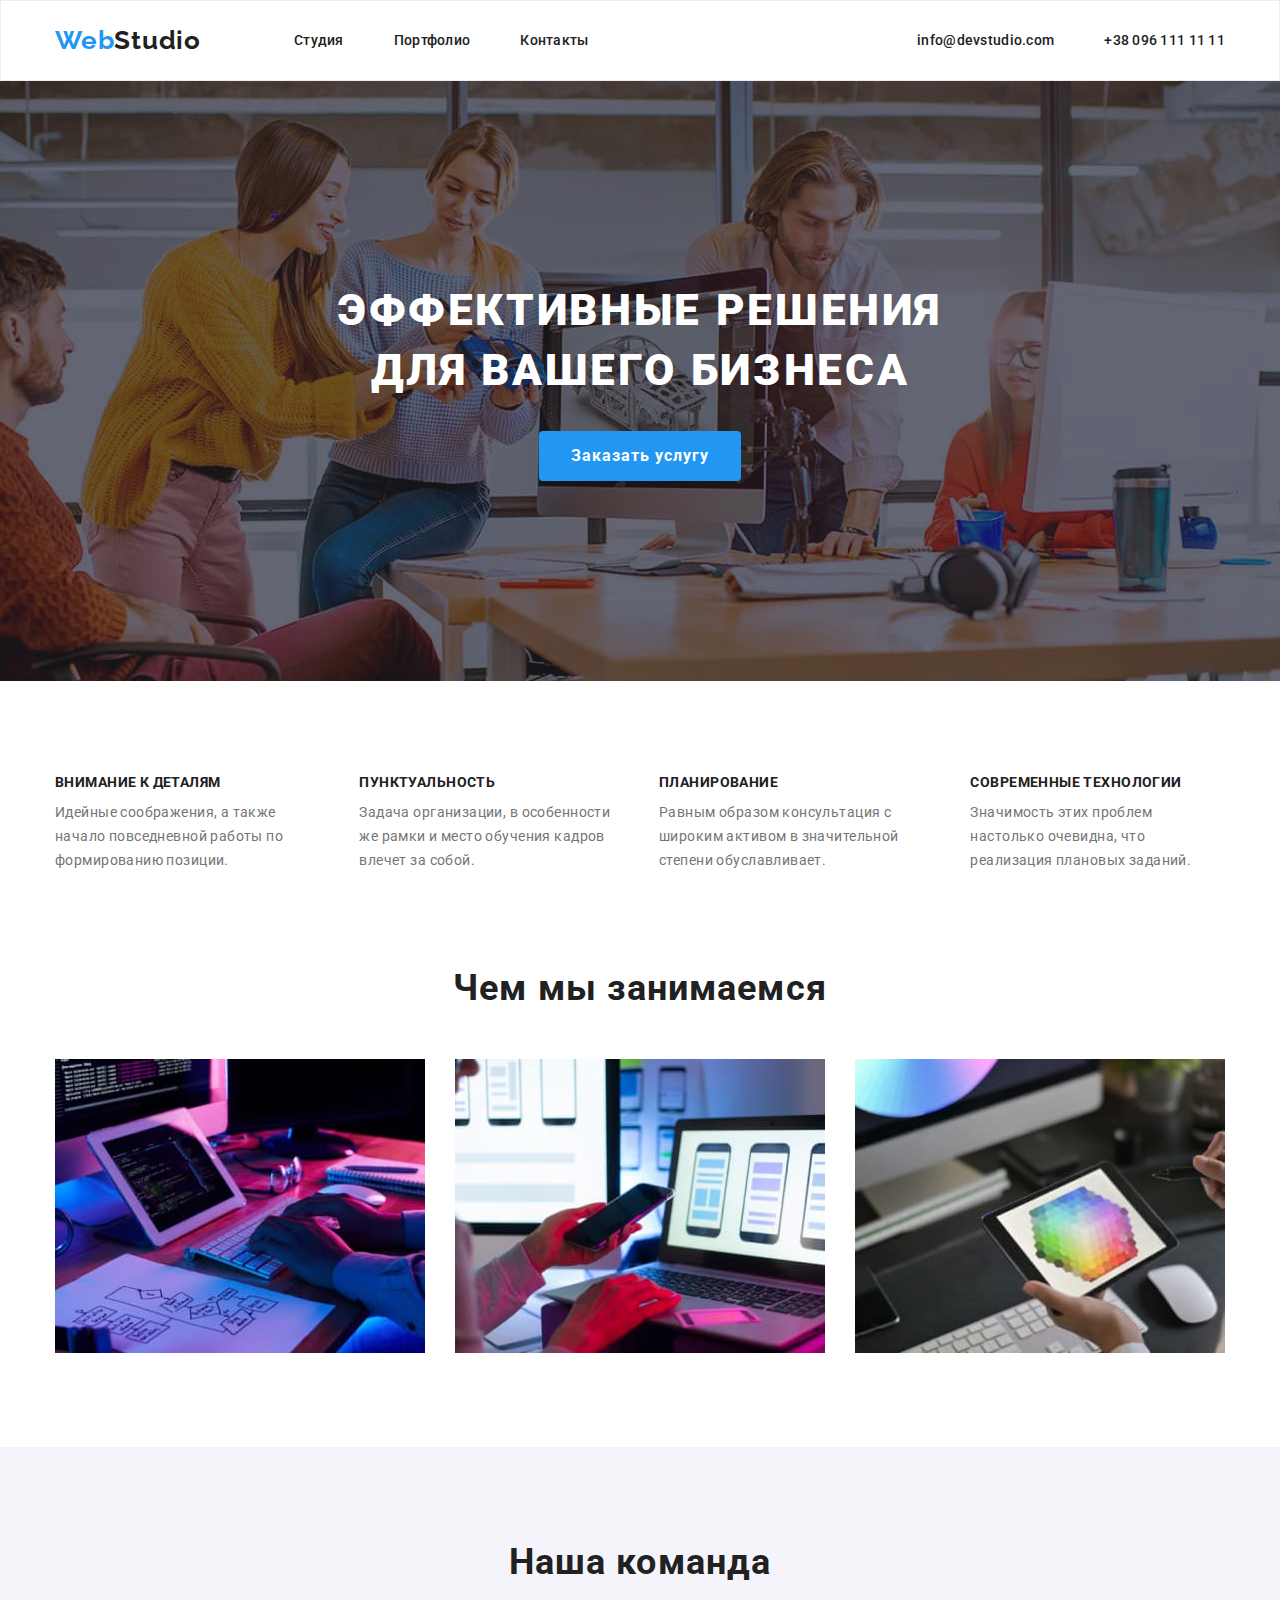
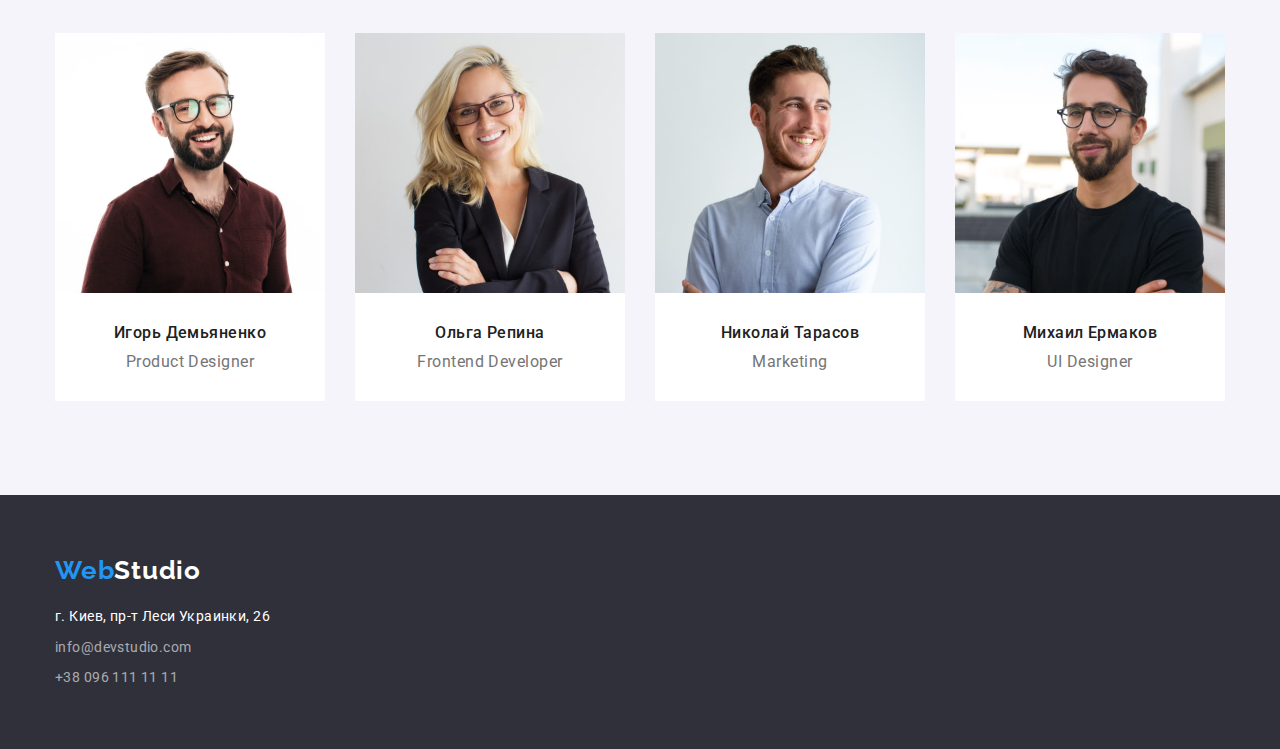
==== index.html @ 2d84a028 "Update hero-section. Add background" ====
<!DOCTYPE html>
<html lang="ru">
  <head>
    <meta charset="UTF-8" />
    <meta http-equiv="X-UA-Compatible" content="IE=edge" />
    <meta name="viewport" content="width=device-width, initial-scale=1.0" />
    <title>WebStudio</title>
    <link
      rel="stylesheet"
      href="https://cdnjs.cloudflare.com/ajax/libs/modern-normalize/1.0.0/modern-normalize.min.css"
    />
    <link rel="preconnect" href="https://fonts.gstatic.com" />
    <link
      href="https://fonts.googleapis.com/css2?family=Raleway:wght@700&family=Roboto:wght@400;500;700;900&display=swap"
      rel="stylesheet"
    />
    <link rel="stylesheet" href="./css/styles.css" />
  </head>
  <body>
    <header class="header">
      <div class="container">
        <div class="flex align-center justify-between">
          <nav class="flex align-center">
            <a class="header-logo" href="./index.html"
              ><span class="logo-first-part">Web</span>Studio</a
            >
            <ul class="flex">
              <li class="header-item">
                <a class="nav-link" href="./index.html">Студия</a>
              </li>
              <li class="header-item">
                <a class="nav-link" href="./portfolio.html">Портфолио</a>
              </li>
              <li class="header-item">
                <a class="nav-link" href="#">Контакты</a>
              </li>
            </ul>
          </nav>
          <ul class="flex">
            <li class="header-item">
              <a class="nav-link" href="mailto:info@devstudio.com"
                >info@devstudio.com</a
              >
            </li>
            <li class="header-item">
              <a class="nav-link" href="tel:+380961111111">+38 096 111 11 11</a>
            </li>
          </ul>
        </div>
      </div>
    </header>
    <main>
      <!-- Секция "Эффективные решения для вашего бизнеса" -->
      <section class="hero">
        <div class="container">
          <h1 class="main-title">
            Эффективные решения <br />
            для вашего бизнеса
          </h1>
          <button type="button" class="button-order">Заказать услугу</button>
        </div>
      </section>
      <!-- Секция "Особенности" -->
      <section class="section">
        <div class="container">
          <h2 class="section-title" hidden>Особенности</h2>
          <ul class="flex">
            <li class="features-item">
              <h3 class="features-subtitle">Внимание к деталям</h3>
              <p class="feature">
                Идейные соображения, а также начало повседневной работы по
                формированию позиции.
              </p>
            </li>
            <li class="features-item">
              <h3 class="features-subtitle">Пунктуальность</h3>
              <p class="feature">
                Задача организации, в особенности же рамки и место обучения
                кадров влечет за собой.
              </p>
            </li>
            <li class="features-item">
              <h3 class="features-subtitle">Планирование</h3>
              <p class="feature">
                Равным образом консультация с широким активом в значительной
                степени обуславливает.
              </p>
            </li>
            <li class="features-item">
              <h3 class="features-subtitle">Современные технологии</h3>
              <p class="feature">
                Значимость этих проблем настолько очевидна, что реализация
                плановых заданий.
              </p>
            </li>
          </ul>
        </div>
      </section>
      <!-- Секция "Чем мы занимаемся" -->
      <section class="actions">
        <div class="container">
          <h2 class="section-title">Чем мы занимаемся</h2>
          <ul class="flex justify-between">
            <li class="actions-item">
              <img
                class="img-responsive"
                src="./images/box-01.jpg"
                alt="Работа с схемой алгоритма за компьютером"
                width="370"
              />
            </li>
            <li class="actions-item">
              <img
                class="img-responsive"
                src="./images/box-02.jpg"
                alt="Работа с смартфоном и ноутбуком"
                width="370"
              />
            </li>
            <li class="actions-item">
              <img
                class="img-responsive"
                src="./images/box-03.jpg"
                alt="Работа с планшетом"
                width="370"
              />
            </li>
          </ul>
        </div>
      </section>
      <!-- Секция "Наша команда" -->
      <section class="section section-team">
        <div class="container">
          <h2 class="section-title">Наша команда</h2>
          <ul class="flex justify-between">
            <li class="team-item">
              <img
                class="img-responsive team-img"
                src="./images/team-01.jpg"
                alt="Сотрудник Игорь Демьяненко"
                width="270"
              />
              <h3 class="team-subtitle">Игорь Демьяненко</h3>
              <p lang="en" class="team-member">Product Designer</p>
            </li>
            <li class="team-item">
              <img
                class="img-responsive team-img"
                src="./images/team-02.jpg"
                alt="Сотрудник Ольга Репина"
                width="270"
              />
              <h3 class="team-subtitle">Ольга Репина</h3>
              <p lang="en" class="team-member">Frontend Developer</p>
            </li>
            <li class="team-item">
              <img
                class="img-responsive team-img"
                src="./images/team-03.jpg"
                alt="Сотрудник Николай Тарасов"
                width="270"
              />
              <h3 class="team-subtitle">Николай Тарасов</h3>
              <p lang="en" class="team-member">Marketing</p>
            </li>
            <li class="team-item">
              <img
                class="img-responsive team-img"
                src="./images/team-04.jpg"
                alt="Сотрудник Михаил Ермаков"
                width="270"
              />
              <h3 class="team-subtitle">Михаил Ермаков</h3>
              <p lang="en" class="team-member">UI Designer</p>
            </li>
          </ul>
        </div>
      </section>
    </main>
    <footer class="footer">
      <div class="container">
        <a class="footer-logo" href="./index.html"
          ><span class="logo-first-part">Web</span>Studio</a
        >
        <address>
          <p class="footer-contact footer-contact-address">
            г. Киев, пр-т Леси Украинки, 26
          </p>
          <ul>
            <li>
              <a class="footer-contact" href="mailto:info@devstudio.com"
                >info@devstudio.com</a
              >
            </li>
            <li>
              <a class="footer-contact-last" href="tel:+380961111111"
                >+38 096 111 11 11</a
              >
            </li>
          </ul>
        </address>
      </div>
    </footer>
  </body>
</html>
---- css/styles.css ----
:root {
  --text-font-size: 14px;
  --text-color: #757575;
  --title-color: #212121;
  --brand-color: #2196f3;
  --hover-color: #fff;
  --button-backround-color: #f5f4fa;
}

/* Временная разметка элементов */
/* header,
section,
footer,
nav,
ul,
li,
div,
h1,
h2,
h3,
p,
a {
  outline: 1px solid red;
} */

h1,
h2,
h3,
h4,
h5,
h6,
p {
  margin: 0;
}

ul {
  padding: 0;
  margin: 0;
  list-style: none;
}

body {
  font-family: Roboto, sans-serif;
  font-weight: normal;
  color: var(--text-color);
  font-size: var(--text-font-size);
}

.flex {
  display: flex;
}

.align-center {
  align-items: center;
}

.justify-between {
  justify-content: space-between;
}

.justify-center {
  justify-content: center;
}

.img-responsive {
  max-width: 100%;
  height: auto;
  display: block;
}

.container {
  max-width: 1200px;
  padding: 0 15px;
  margin: 0 auto;
}

.header {
  padding: 24px 0;
  border: 1px solid #ececec;
}

.header-logo,
.footer-logo {
  font-family: Raleway, sans-serif;
  font-weight: bold;
  text-decoration: none;
  font-size: 26px;
  line-height: 1.19;
  letter-spacing: 0.03em;
  color: var(--title-color);
}

.header-logo {
  margin-right: 93px;
}

.logo-first-part {
  color: var(--brand-color);
}

.header-item:not(:last-child) {
  margin-right: 50px;
}

.nav-link {
  text-decoration: none;
  font-weight: 500;
  line-height: 1.14;
  letter-spacing: 0.02em;
  color: var(--title-color);
}

.nav-link:hover,
.nav-link:focus {
  color: var(--brand-color);
}

.section {
  padding: 94px 0;
}

/* У секции "Чем мы занимаемся" на макете padding-top=0, что противоречит заданию "B15". Сделал согласно макета */
.actions {
  padding-bottom: 94px;
}

.hero {
  max-width: 1600px;
  min-height: 600px;
  padding: 200px 0;
  margin: 0 auto;
  text-align: center;
  background-image: linear-gradient(
      to right,
      rgba(47, 48, 58, 0.4),
      rgba(47, 48, 58, 0.4)
    ),
    url('../images/hero.jpg');
  background-size: cover;
  background-position: center;
}

.main-title {
  margin-bottom: 30px;
  font-weight: 900;
  font-size: 44px;
  line-height: 1.36;
  letter-spacing: 0.06em;
  text-transform: uppercase;
  color: #fff;
}

.button-order {
  min-width: 200px;
  padding: 10px 32px;

  font-weight: bold;
  font-size: 16px;
  line-height: 1.88;
  text-align: center;
  letter-spacing: 0.06em;
  background-color: var(--brand-color);
  color: var(--hover-color);
  cursor: pointer;
  border: transparent;
  border-radius: 4px;
}

.section-title {
  margin-bottom: 50px;
  font-weight: bold;
  font-size: 36px;
  line-height: 1.17;
  text-align: center;
  letter-spacing: 0.03em;
  color: var(--title-color);
}

.features-item:not(:last-child) {
  margin-right: 30px;
}

.features-subtitle {
  margin-bottom: 10px;
  font-weight: bold;
  font-size: var(--text-font-size);
  line-height: 1.14;
  letter-spacing: 0.03em;
  text-transform: uppercase;
  color: var(--title-color);
}

.feature {
  padding-right: 5px;
  font-size: var(--text-font-size);
  line-height: 1.71;
  letter-spacing: 0.03em;
  color: var(--text-color);
}

.section-team {
  background-color: #f5f4fa;
}

.team-item {
  padding-bottom: 30px;
  background-color: #fff;
}

.team-img {
  margin-bottom: 30px;
}

.team-subtitle {
  margin-bottom: 10px;
  font-weight: 500;
  font-size: 16px;
  line-height: 1.19;
  text-align: center;
  letter-spacing: 0.03em;
  color: var(--title-color);
}

.team-member {
  font-size: 16px;
  line-height: 1.19;
  text-align: center;
  letter-spacing: 0.03em;
  color: var(--text-color);
}

.footer {
  margin: 0 auto;
  padding: 60px 0;
  background-color: #2f303a;
}

.footer-logo {
  display: block;
  margin-bottom: 20px;
  color: #fff;
}

.footer-contact,
.footer-contact-last {
  display: block;
  margin-bottom: 9px;
  font-style: normal;
  font-size: var(--text-font-size);
  line-height: 1.55;
  letter-spacing: 0.03em;
  text-decoration: none;
  color: rgba(255, 255, 255, 0.6);
}

.footer-contact-last {
  margin-bottom: 0px;
}

.footer-contact-address {
  color: #fff;
}

.filter {
  margin-bottom: 50px;
}

.filter-item:not(:last-child) {
  margin-right: 8px;
}

.filter-btn {
  padding: 6px 22px;
  border: transparent;
  border-radius: 4px;
  font-weight: 500;
  font-size: 16px;
  line-height: 1.62;
  text-align: center;
  letter-spacing: 0.03em;
  background: var(--button-backround-color);
  color: var(--title-color);
  cursor: pointer;
}

.filter-btn:hover,
.filter-btn:focus {
  background-color: var(--brand-color);
  color: var(--hover-color);
}

/* .portfolio-set {
  margin-right: -30px;
  margin-bottom: -30px;
}

.portfolio-item {
  flex-basis: calc(100% / 3 - 30px);
  margin-right: 30px;
  margin-bottom: 30px;
} */

.portfolio-set {
  flex-wrap: wrap;
}

.portfolio-item {
  width: 370px;
  margin-right: 30px;
  margin-bottom: 30px;
}

.portfolio-item:nth-child(3n) {
  margin-right: 0px;
}

.portfolio-item:nth-child(n + 7) {
  margin-bottom: 0px;
}

.portfolio-item-content {
  padding: 20px 24px;
  border: 1px solid #eeeeee;
}

.portfolio-subtitle {
  margin-bottom: 4px;
  font-weight: bold;
  font-size: 18px;
  line-height: 2;
  letter-spacing: 0.06em;
  color: var(--title-color);
}

.portfolio-content {
  font-size: 16px;
  line-height: 1.87;
}
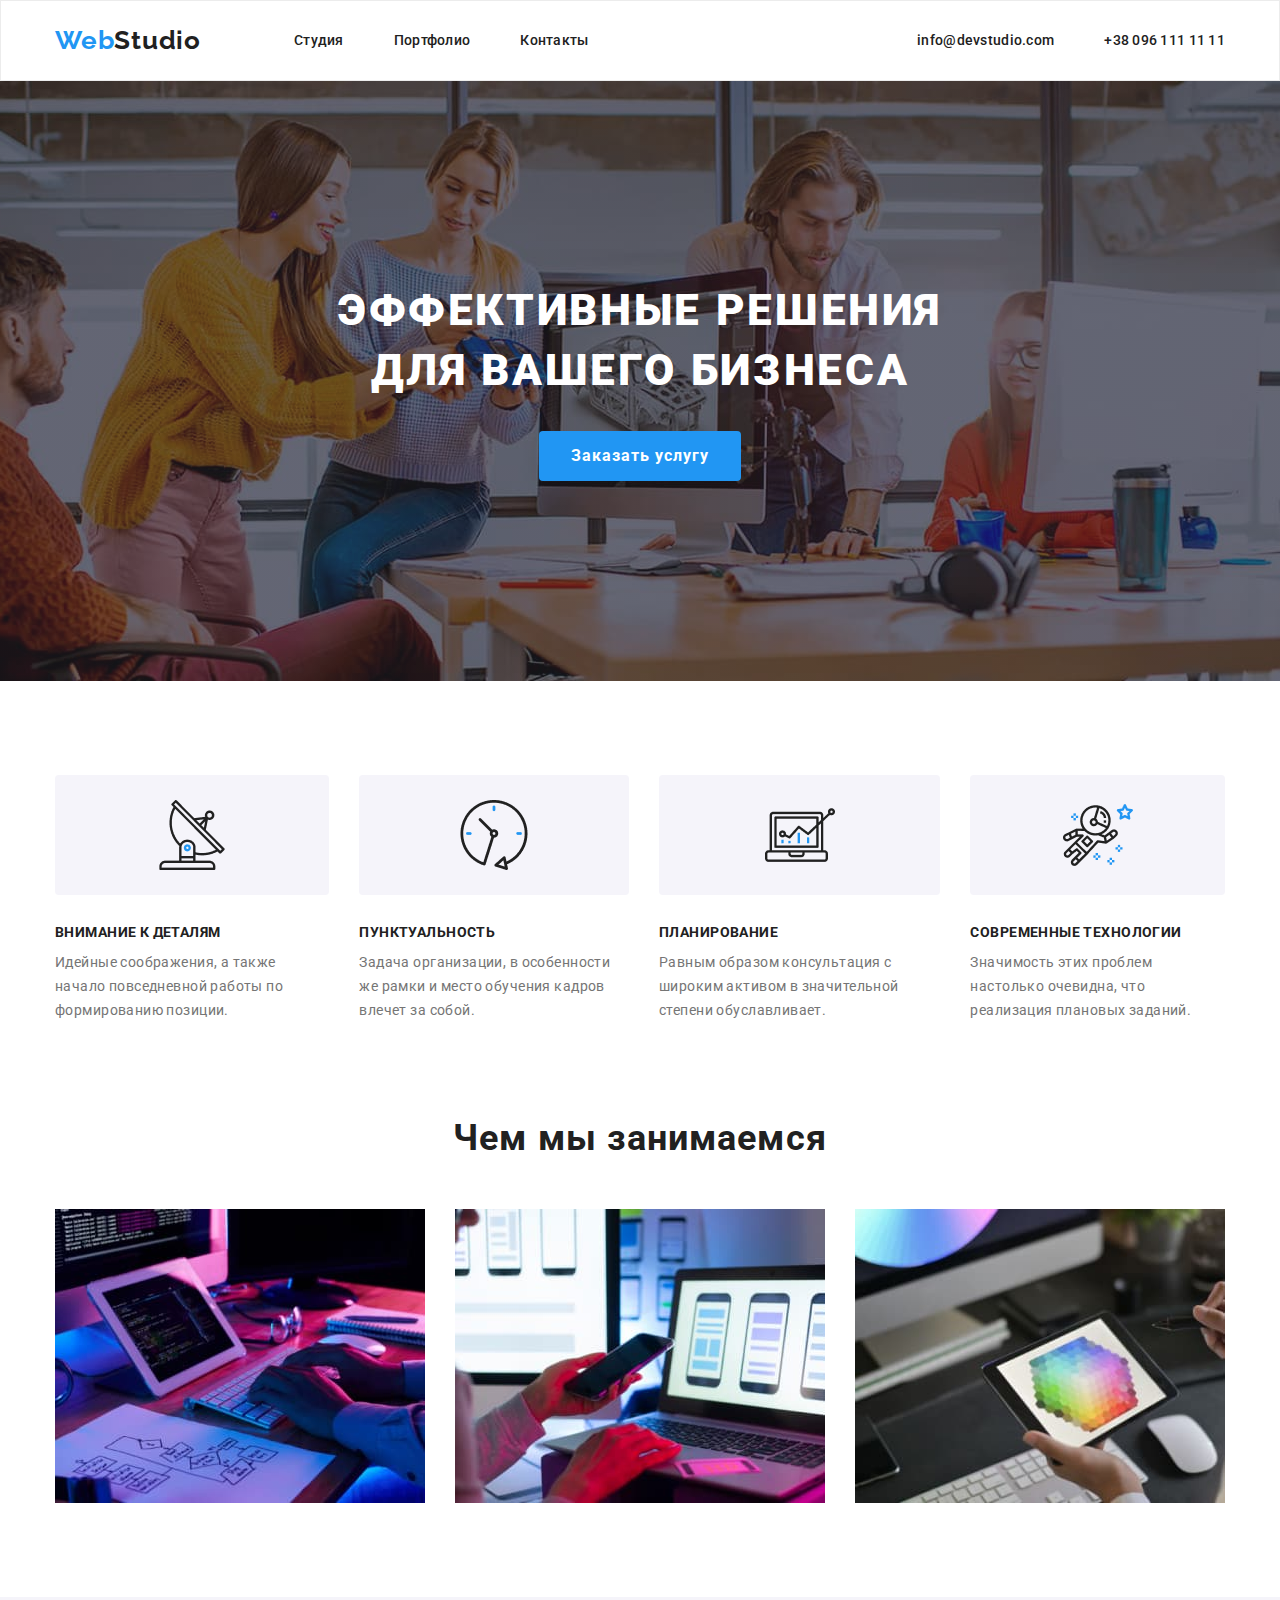
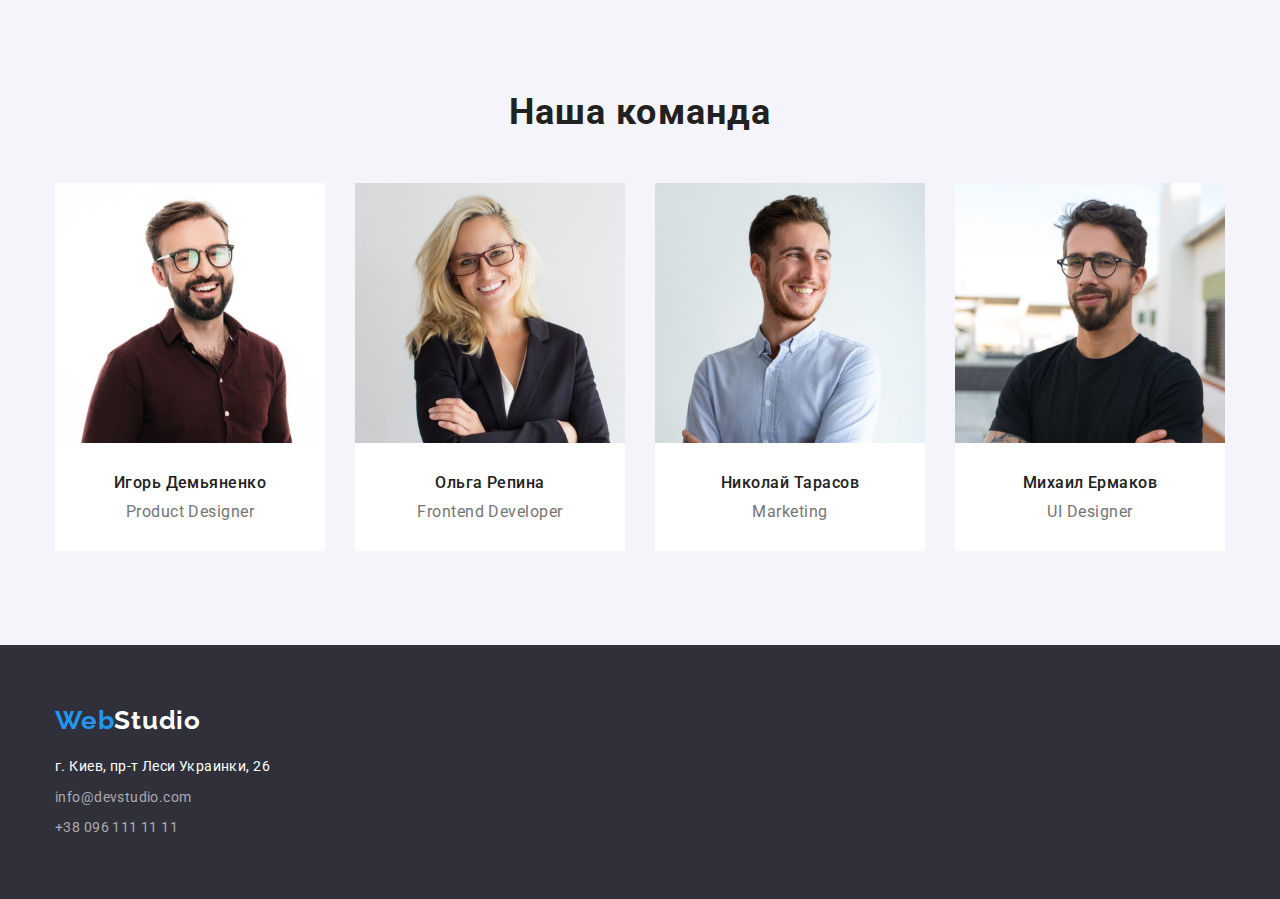
==== commit e6f9cce7: "Update features-section. Add images" ====
--- a/index.html
+++ b/index.html
@@ -38,12 +38,14 @@
           </nav>
           <ul class="flex">
             <li class="header-item">
-              <a class="nav-link" href="mailto:info@devstudio.com"
+              <a class="nav-link nav-contact" href="mailto:info@devstudio.com"
                 >info@devstudio.com</a
               >
             </li>
             <li class="header-item">
-              <a class="nav-link" href="tel:+380961111111">+38 096 111 11 11</a>
+              <a class="nav-link nav-contact" href="tel:+380961111111"
+                >+38 096 111 11 11</a
+              >
             </li>
           </ul>
         </div>
@@ -57,7 +59,7 @@
             Эффективные решения <br />
             для вашего бизнеса
           </h1>
-          <button type="button" class="button-order">Заказать услугу</button>
+          <button type="button" class="btn-order">Заказать услугу</button>
         </div>
       </section>
       <!-- Секция "Особенности" -->
--- a/css/styles.css
+++ b/css/styles.css
@@ -4,7 +4,7 @@
   --title-color: #212121;
   --brand-color: #2196f3;
   --hover-color: #fff;
-  --button-backround-color: #f5f4fa;
+  --backround-color: #f5f4fa;
 }
 
 /* Временная разметка элементов */
@@ -36,6 +36,7 @@
 ul {
   padding: 0;
   margin: 0;
+
   list-style: none;
 }
 
@@ -76,6 +77,7 @@
 
 .header {
   padding: 24px 0;
+
   border: 1px solid #ececec;
 }
 
@@ -115,6 +117,10 @@
   color: var(--brand-color);
 }
 
+/* todo  */
+.nav-contact::before {
+}
+
 .section {
   padding: 94px 0;
 }
@@ -130,18 +136,21 @@
   padding: 200px 0;
   margin: 0 auto;
   text-align: center;
+
   background-image: linear-gradient(
       to right,
       rgba(47, 48, 58, 0.4),
       rgba(47, 48, 58, 0.4)
     ),
     url('../images/hero.jpg');
+  background-color: #c4c4c4;
   background-size: cover;
   background-position: center;
 }
 
 .main-title {
   margin-bottom: 30px;
+
   font-weight: 900;
   font-size: 44px;
   line-height: 1.36;
@@ -150,7 +159,7 @@
   color: #fff;
 }
 
-.button-order {
+.btn-order {
   min-width: 200px;
   padding: 10px 32px;
 
@@ -166,6 +175,10 @@
   border-radius: 4px;
 }
 
+.btn-order:hover {
+  background-color: #188ce8;
+}
+
 .section-title {
   margin-bottom: 50px;
   font-weight: bold;
@@ -176,12 +189,42 @@
   color: var(--title-color);
 }
 
+/* todo */
+.features-item::before {
+  content: '';
+  display: block;
+  height: 120px;
+  margin-bottom: 30px;
+
+  background-color: var(--backround-color);
+  border-radius: 4px;
+  background-repeat: no-repeat;
+  background-position: center;
+}
+
+.features-item:nth-child(1)::before {
+  background-image: url(../images/features-01.png);
+}
+
+.features-item:nth-child(2)::before {
+  background-image: url(../images/features-02.png);
+}
+
+.features-item:nth-child(3)::before {
+  background-image: url(../images/features-03.png);
+}
+
+.features-item:nth-child(4)::before {
+  background-image: url(../images/features-04.png);
+}
+
 .features-item:not(:last-child) {
   margin-right: 30px;
 }
 
 .features-subtitle {
   margin-bottom: 10px;
+
   font-weight: bold;
   font-size: var(--text-font-size);
   line-height: 1.14;
@@ -192,6 +235,7 @@
 
 .feature {
   padding-right: 5px;
+
   font-size: var(--text-font-size);
   line-height: 1.71;
   letter-spacing: 0.03em;
@@ -204,6 +248,7 @@
 
 .team-item {
   padding-bottom: 30px;
+
   background-color: #fff;
 }
 
@@ -213,6 +258,7 @@
 
 .team-subtitle {
   margin-bottom: 10px;
+
   font-weight: 500;
   font-size: 16px;
   line-height: 1.19;
@@ -232,12 +278,14 @@
 .footer {
   margin: 0 auto;
   padding: 60px 0;
+
   background-color: #2f303a;
 }
 
 .footer-logo {
   display: block;
   margin-bottom: 20px;
+
   color: #fff;
 }
 
@@ -245,6 +293,7 @@
 .footer-contact-last {
   display: block;
   margin-bottom: 9px;
+
   font-style: normal;
   font-size: var(--text-font-size);
   line-height: 1.55;
@@ -271,6 +320,7 @@
 
 .filter-btn {
   padding: 6px 22px;
+
   border: transparent;
   border-radius: 4px;
   font-weight: 500;
@@ -278,7 +328,7 @@
   line-height: 1.62;
   text-align: center;
   letter-spacing: 0.03em;
-  background: var(--button-backround-color);
+  background: var(--backround-color);
   color: var(--title-color);
   cursor: pointer;
 }
@@ -320,11 +370,13 @@
 
 .portfolio-item-content {
   padding: 20px 24px;
+
   border: 1px solid #eeeeee;
 }
 
 .portfolio-subtitle {
   margin-bottom: 4px;
+
   font-weight: bold;
   font-size: 18px;
   line-height: 2;
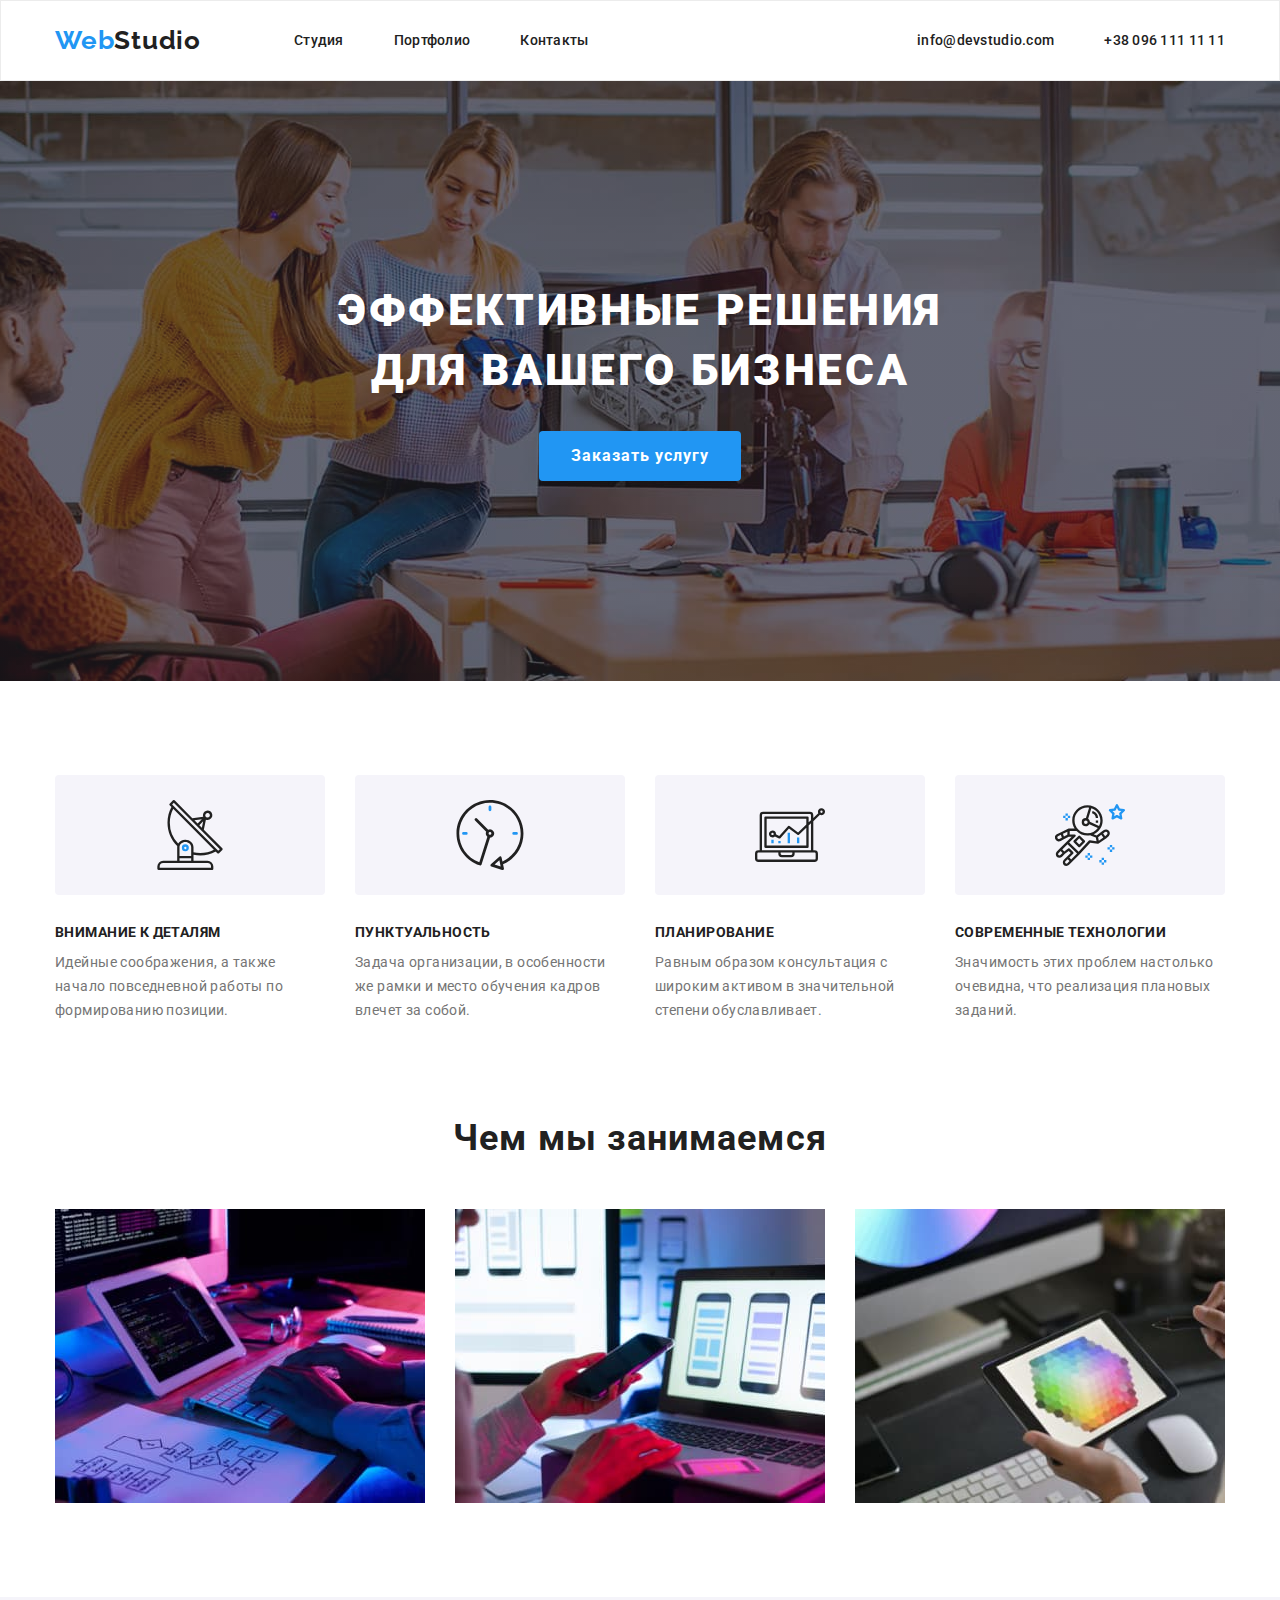
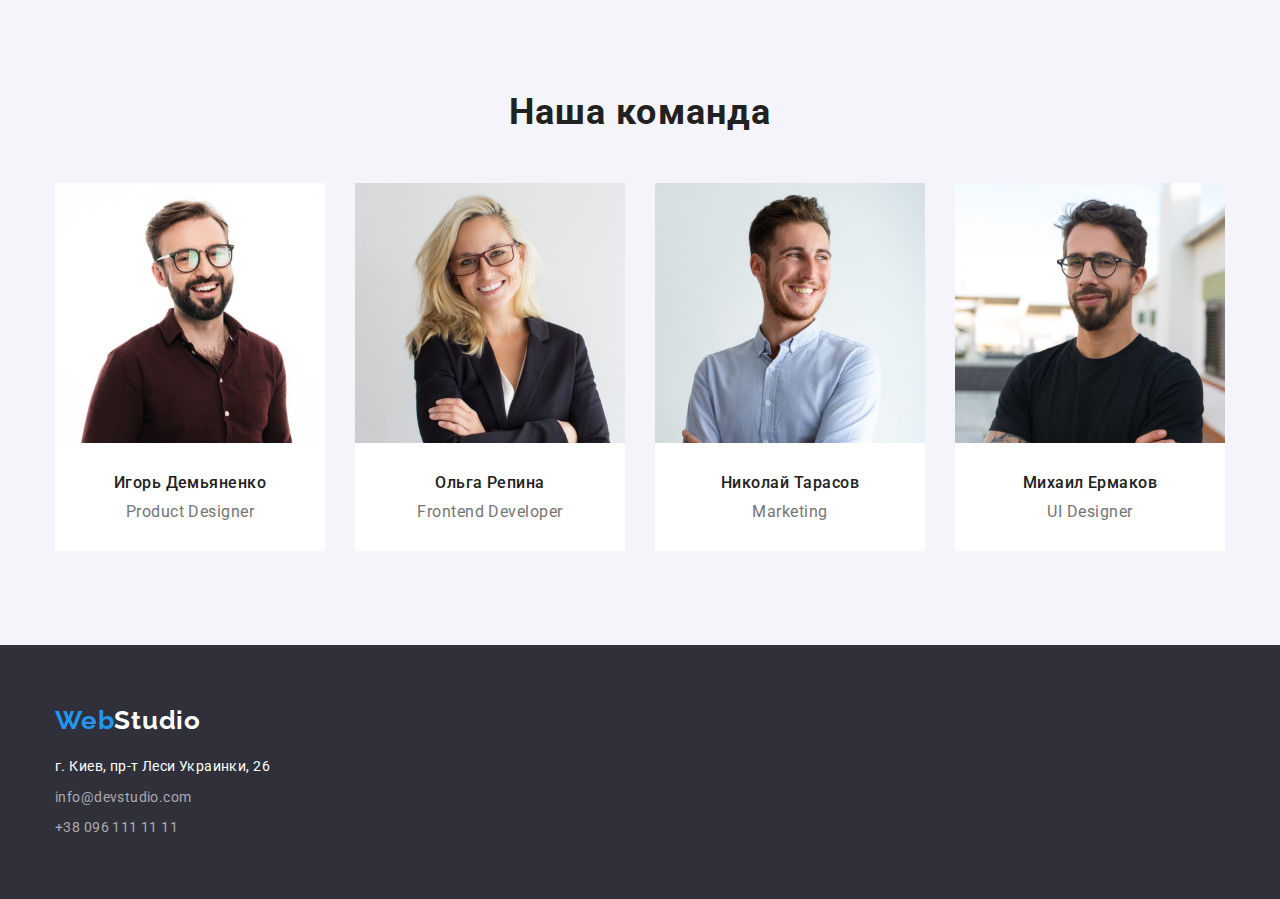
==== commit 63adc3bc: "Add svg-sprite. Update features-section. Add images.svg" ====
--- a/index.html
+++ b/index.html
@@ -68,6 +68,11 @@
           <h2 class="section-title" hidden>Особенности</h2>
           <ul class="flex">
             <li class="features-item">
+              <div class="features-img">
+                <svg class="features-icon">
+                  <use href="./images/icons.svg#icon-features-01"></use>
+                </svg>
+              </div>
               <h3 class="features-subtitle">Внимание к деталям</h3>
               <p class="feature">
                 Идейные соображения, а также начало повседневной работы по
@@ -75,6 +80,11 @@
               </p>
             </li>
             <li class="features-item">
+              <div class="features-img">
+                <svg class="features-icon">
+                  <use href="./images/icons.svg#icon-features-02"></use>
+                </svg>
+              </div>
               <h3 class="features-subtitle">Пунктуальность</h3>
               <p class="feature">
                 Задача организации, в особенности же рамки и место обучения
@@ -82,6 +92,11 @@
               </p>
             </li>
             <li class="features-item">
+              <div class="features-img">
+                <svg class="features-icon">
+                  <use href="./images/icons.svg#icon-features-03"></use>
+                </svg>
+              </div>
               <h3 class="features-subtitle">Планирование</h3>
               <p class="feature">
                 Равным образом консультация с широким активом в значительной
@@ -89,6 +104,11 @@
               </p>
             </li>
             <li class="features-item">
+              <div class="features-img">
+                <svg class="features-icon">
+                  <use href="./images/icons.svg#icon-features-04"></use>
+                </svg>
+              </div>
               <h3 class="features-subtitle">Современные технологии</h3>
               <p class="feature">
                 Значимость этих проблем настолько очевидна, что реализация
--- a/css/styles.css
+++ b/css/styles.css
@@ -189,33 +189,18 @@
   color: var(--title-color);
 }
 
-/* todo */
-.features-item::before {
-  content: '';
-  display: block;
-  height: 120px;
-  margin-bottom: 30px;
+.features-img {
+  margin-bottom: 30px;
+  padding: 25px 100px;
 
   background-color: var(--backround-color);
   border-radius: 4px;
-  background-repeat: no-repeat;
-  background-position: center;
-}
-
-.features-item:nth-child(1)::before {
-  background-image: url(../images/features-01.png);
-}
-
-.features-item:nth-child(2)::before {
-  background-image: url(../images/features-02.png);
-}
-
-.features-item:nth-child(3)::before {
-  background-image: url(../images/features-03.png);
-}
-
-.features-item:nth-child(4)::before {
-  background-image: url(../images/features-04.png);
+}
+
+.features-icon {
+  display: block;
+  width: 70px;
+  height: 70px;
 }
 
 .features-item:not(:last-child) {
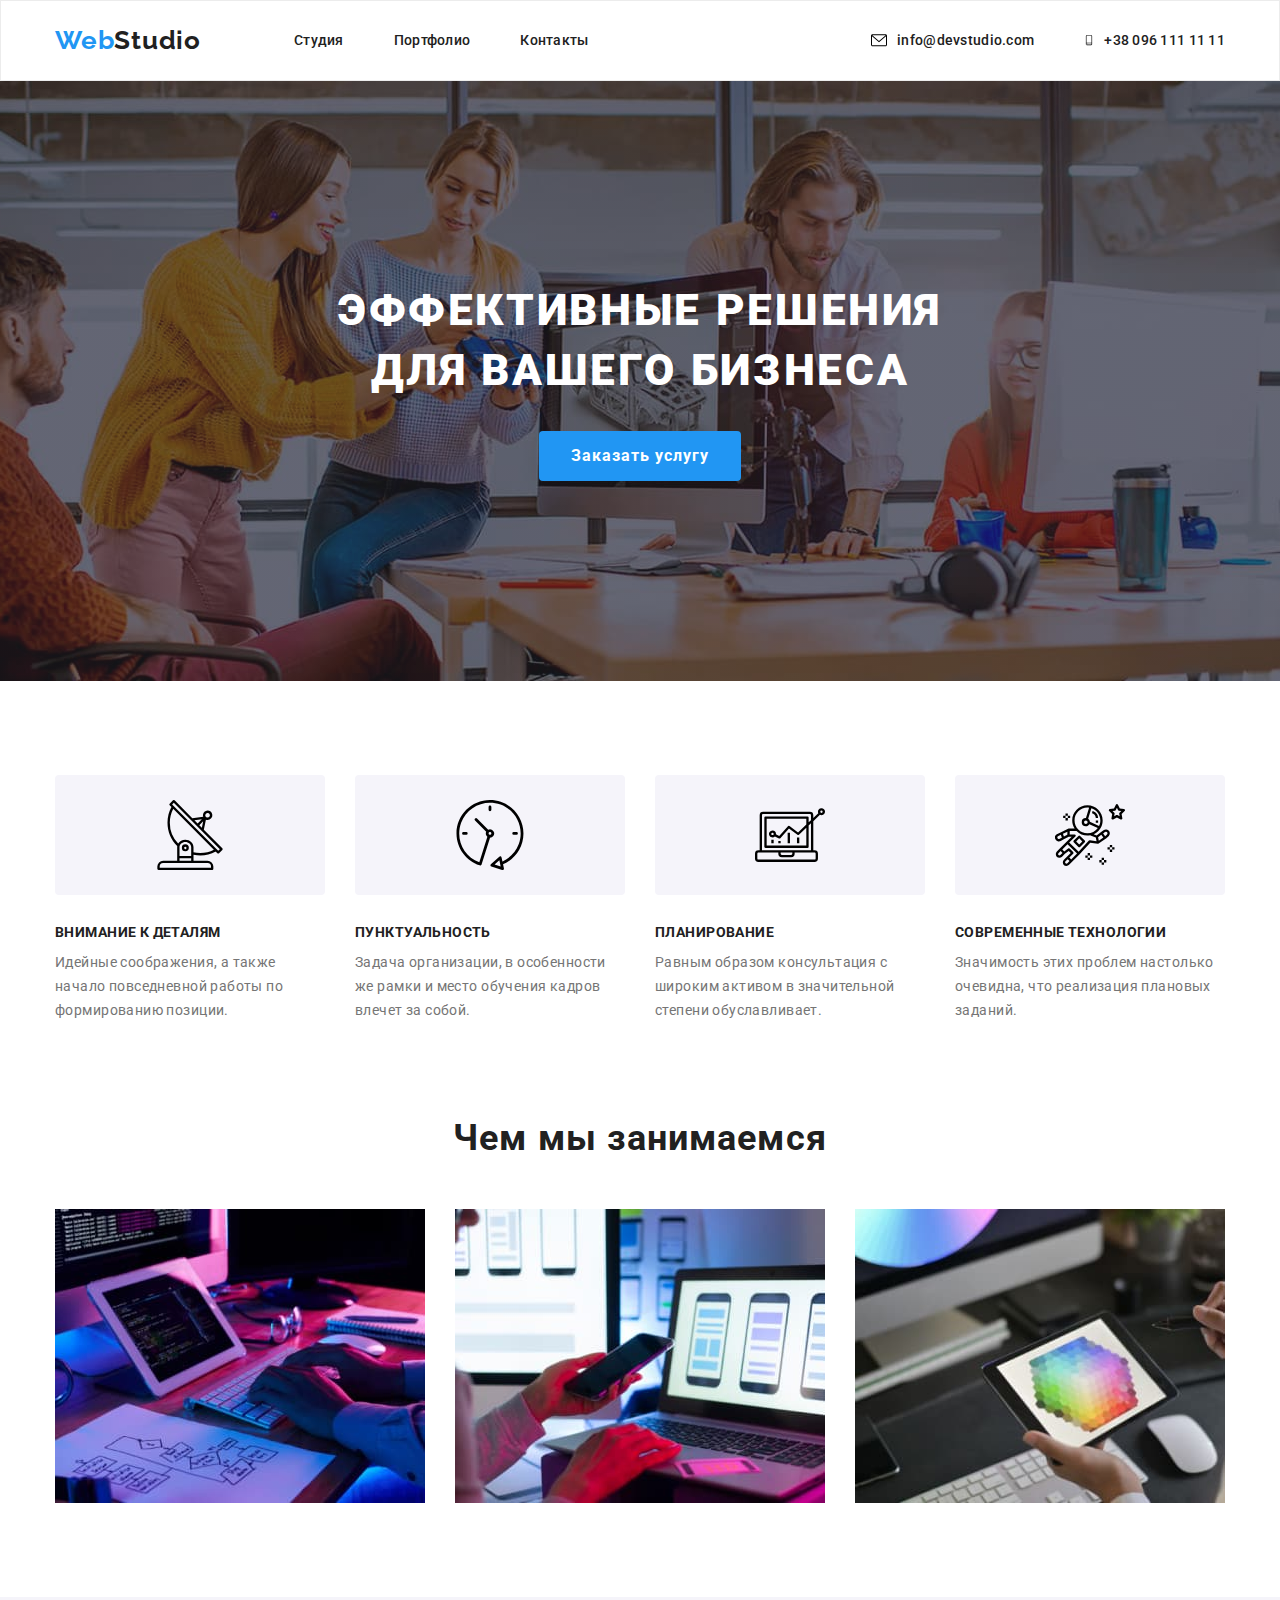
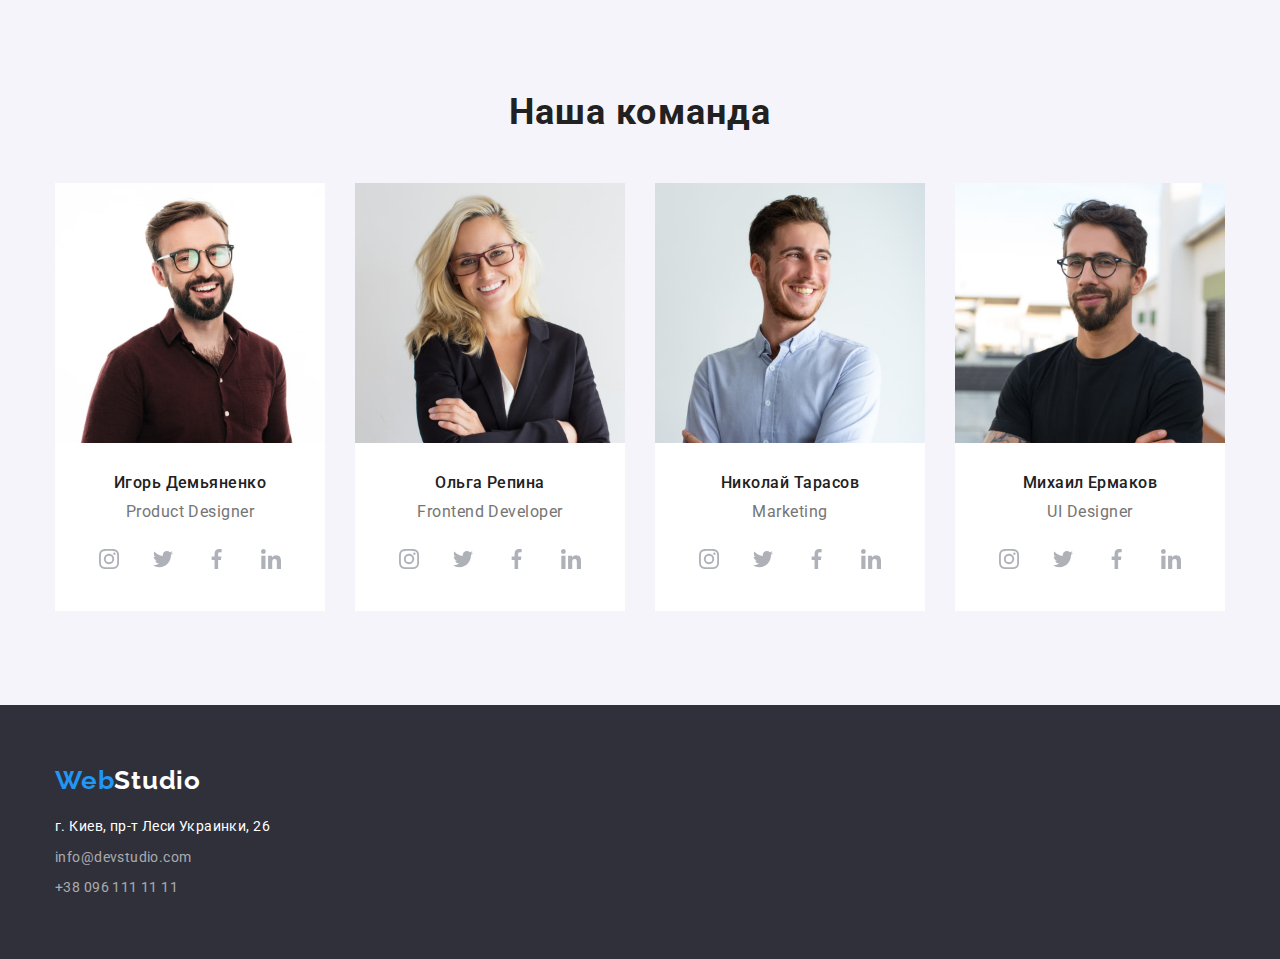
==== commit 2c3bc0b1: "Update header, team-section. Add social-links" ====
--- a/index.html
+++ b/index.html
@@ -39,12 +39,30 @@
           <ul class="flex">
             <li class="header-item">
               <a class="nav-link nav-contact" href="mailto:info@devstudio.com"
-                >info@devstudio.com</a
+                ><div class="flex">
+                  <svg
+                    class="nav-icon img-responsive"
+                    width="16px"
+                    height="12px"
+                  >
+                    <use href="./images/icons.svg#icon-nav-01"></use>
+                  </svg>
+                  <p>info@devstudio.com</p>
+                </div></a
               >
             </li>
             <li class="header-item">
               <a class="nav-link nav-contact" href="tel:+380961111111"
-                >+38 096 111 11 11</a
+                ><div class="flex">
+                  <svg
+                    class="nav-icon img-responsive"
+                    width="10px"
+                    height="16px"
+                  >
+                    <use href="./images/icons.svg#icon-nav-02"></use>
+                  </svg>
+                  <p>+38 096 111 11 11</p>
+                </div></a
               >
             </li>
           </ul>
@@ -66,10 +84,10 @@
       <section class="section">
         <div class="container">
           <h2 class="section-title" hidden>Особенности</h2>
-          <ul class="flex">
+          <ul class="justify-between flex">
             <li class="features-item">
               <div class="features-img">
-                <svg class="features-icon">
+                <svg class="img-responsive" width="70px" height="70px">
                   <use href="./images/icons.svg#icon-features-01"></use>
                 </svg>
               </div>
@@ -81,7 +99,7 @@
             </li>
             <li class="features-item">
               <div class="features-img">
-                <svg class="features-icon">
+                <svg class="img-responsive" width="70px" height="70px">
                   <use href="./images/icons.svg#icon-features-02"></use>
                 </svg>
               </div>
@@ -93,7 +111,7 @@
             </li>
             <li class="features-item">
               <div class="features-img">
-                <svg class="features-icon">
+                <svg class="img-responsive" width="70px" height="70px">
                   <use href="./images/icons.svg#icon-features-03"></use>
                 </svg>
               </div>
@@ -105,7 +123,7 @@
             </li>
             <li class="features-item">
               <div class="features-img">
-                <svg class="features-icon">
+                <svg class="img-responsive" width="70px" height="70px">
                   <use href="./images/icons.svg#icon-features-04"></use>
                 </svg>
               </div>
@@ -164,6 +182,52 @@
               />
               <h3 class="team-subtitle">Игорь Демьяненко</h3>
               <p lang="en" class="team-member">Product Designer</p>
+              <ul class="team-social flex justify-between">
+                <li class="team-link">
+                  <a href="https://www.instagram.com/">
+                    <svg
+                      class="team-svg img-responsive"
+                      width="20px"
+                      height="20px"
+                    >
+                      <use href="./images/icons.svg#icon-social-link-01"></use>
+                    </svg>
+                  </a>
+                </li>
+                <li class="team-link">
+                  <a href="https://twitter.com/">
+                    <svg
+                      class="team-svg img-responsive"
+                      width="20px"
+                      height="20px"
+                    >
+                      <use href="./images/icons.svg#icon-social-link-02"></use>
+                    </svg>
+                  </a>
+                </li>
+                <li class="team-link">
+                  <a href="https://www.facebook.com/">
+                    <svg
+                      class="team-svg img-responsive"
+                      width="20px"
+                      height="20px"
+                    >
+                      <use href="./images/icons.svg#icon-social-link-03"></use>
+                    </svg>
+                  </a>
+                </li>
+                <li class="team-link">
+                  <a href="https://www.linkedin.com/">
+                    <svg
+                      class="team-svg img-responsive"
+                      width="20px"
+                      height="20px"
+                    >
+                      <use href="./images/icons.svg#icon-social-link-04"></use>
+                    </svg>
+                  </a>
+                </li>
+              </ul>
             </li>
             <li class="team-item">
               <img
@@ -174,6 +238,52 @@
               />
               <h3 class="team-subtitle">Ольга Репина</h3>
               <p lang="en" class="team-member">Frontend Developer</p>
+              <ul class="team-social flex justify-between">
+                <li class="team-link">
+                  <a href="https://www.instagram.com/">
+                    <svg
+                      class="team-svg img-responsive"
+                      width="20px"
+                      height="20px"
+                    >
+                      <use href="./images/icons.svg#icon-social-link-01"></use>
+                    </svg>
+                  </a>
+                </li>
+                <li class="team-link">
+                  <a href="https://twitter.com/">
+                    <svg
+                      class="team-svg img-responsive"
+                      width="20px"
+                      height="20px"
+                    >
+                      <use href="./images/icons.svg#icon-social-link-02"></use>
+                    </svg>
+                  </a>
+                </li>
+                <li class="team-link">
+                  <a href="https://www.facebook.com/">
+                    <svg
+                      class="team-svg img-responsive"
+                      width="20px"
+                      height="20px"
+                    >
+                      <use href="./images/icons.svg#icon-social-link-03"></use>
+                    </svg>
+                  </a>
+                </li>
+                <li class="team-link">
+                  <a href="https://www.linkedin.com/">
+                    <svg
+                      class="team-svg img-responsive"
+                      width="20px"
+                      height="20px"
+                    >
+                      <use href="./images/icons.svg#icon-social-link-04"></use>
+                    </svg>
+                  </a>
+                </li>
+              </ul>
             </li>
             <li class="team-item">
               <img
@@ -184,6 +294,52 @@
               />
               <h3 class="team-subtitle">Николай Тарасов</h3>
               <p lang="en" class="team-member">Marketing</p>
+              <ul class="team-social flex justify-between">
+                <li class="team-link">
+                  <a href="https://www.instagram.com/">
+                    <svg
+                      class="team-svg img-responsive"
+                      width="20px"
+                      height="20px"
+                    >
+                      <use href="./images/icons.svg#icon-social-link-01"></use>
+                    </svg>
+                  </a>
+                </li>
+                <li class="team-link">
+                  <a href="https://twitter.com/">
+                    <svg
+                      class="team-svg img-responsive"
+                      width="20px"
+                      height="20px"
+                    >
+                      <use href="./images/icons.svg#icon-social-link-02"></use>
+                    </svg>
+                  </a>
+                </li>
+                <li class="team-link">
+                  <a href="https://www.facebook.com/">
+                    <svg
+                      class="team-svg img-responsive"
+                      width="20px"
+                      height="20px"
+                    >
+                      <use href="./images/icons.svg#icon-social-link-03"></use>
+                    </svg>
+                  </a>
+                </li>
+                <li class="team-link">
+                  <a href="https://www.linkedin.com/">
+                    <svg
+                      class="team-svg img-responsive"
+                      width="20px"
+                      height="20px"
+                    >
+                      <use href="./images/icons.svg#icon-social-link-04"></use>
+                    </svg>
+                  </a>
+                </li>
+              </ul>
             </li>
             <li class="team-item">
               <img
@@ -194,6 +350,52 @@
               />
               <h3 class="team-subtitle">Михаил Ермаков</h3>
               <p lang="en" class="team-member">UI Designer</p>
+              <ul class="team-social flex justify-between">
+                <li class="team-link">
+                  <a href="https://www.instagram.com/">
+                    <svg
+                      class="team-svg img-responsive"
+                      width="20px"
+                      height="20px"
+                    >
+                      <use href="./images/icons.svg#icon-social-link-01"></use>
+                    </svg>
+                  </a>
+                </li>
+                <li class="team-link">
+                  <a href="https://twitter.com/">
+                    <svg
+                      class="team-svg img-responsive"
+                      width="20px"
+                      height="20px"
+                    >
+                      <use href="./images/icons.svg#icon-social-link-02"></use>
+                    </svg>
+                  </a>
+                </li>
+                <li class="team-link">
+                  <a href="https://www.facebook.com/">
+                    <svg
+                      class="team-svg img-responsive"
+                      width="20px"
+                      height="20px"
+                    >
+                      <use href="./images/icons.svg#icon-social-link-03"></use>
+                    </svg>
+                  </a>
+                </li>
+                <li class="team-link">
+                  <a href="https://www.linkedin.com/">
+                    <svg
+                      class="team-svg img-responsive"
+                      width="20px"
+                      height="20px"
+                    >
+                      <use href="./images/icons.svg#icon-social-link-04"></use>
+                    </svg>
+                  </a>
+                </li>
+              </ul>
             </li>
           </ul>
         </div>
--- a/css/styles.css
+++ b/css/styles.css
@@ -5,6 +5,7 @@
   --brand-color: #2196f3;
   --hover-color: #fff;
   --backround-color: #f5f4fa;
+  --social-link: #afb1b8;
 }
 
 /* Временная разметка элементов */
@@ -107,9 +108,13 @@
 .nav-link {
   text-decoration: none;
   font-weight: 500;
-  line-height: 1.14;
+  line-height: 1.17;
   letter-spacing: 0.02em;
   color: var(--title-color);
+}
+
+.nav-icon {
+  margin-right: 10px;
 }
 
 .nav-link:hover,
@@ -117,8 +122,10 @@
   color: var(--brand-color);
 }
 
-/* todo  */
-.nav-contact::before {
+/* !Убирать вручную дефолтное свойство fill в svg-sprite*/
+.nav-link:hover .nav-icon,
+.nav-link:focus .nav-icon {
+  fill: var(--brand-color);
 }
 
 .section {
@@ -181,6 +188,7 @@
 
 .section-title {
   margin-bottom: 50px;
+
   font-weight: bold;
   font-size: 36px;
   line-height: 1.17;
@@ -189,6 +197,10 @@
   color: var(--title-color);
 }
 
+.features-item {
+  max-width: 270px;
+}
+
 .features-img {
   margin-bottom: 30px;
   padding: 25px 100px;
@@ -197,16 +209,6 @@
   border-radius: 4px;
 }
 
-.features-icon {
-  display: block;
-  width: 70px;
-  height: 70px;
-}
-
-.features-item:not(:last-child) {
-  margin-right: 30px;
-}
-
 .features-subtitle {
   margin-bottom: 10px;
 
@@ -253,11 +255,34 @@
 }
 
 .team-member {
+  margin-bottom: 16px;
+
   font-size: 16px;
   line-height: 1.19;
   text-align: center;
   letter-spacing: 0.03em;
   color: var(--text-color);
+}
+
+.team-social {
+  padding: 0 32px;
+}
+
+/* todo */
+.team-link,
+.team-link a:visited {
+  width: 44px;
+  height: 44px;
+  padding: 12px;
+
+  fill: var(--social-link);
+}
+
+.team-link:hover,
+.team-link:hover a:visited {
+  border-radius: 50%;
+  background-color: var(--brand-color);
+  fill: var(--hover-color);
 }
 
 .footer {
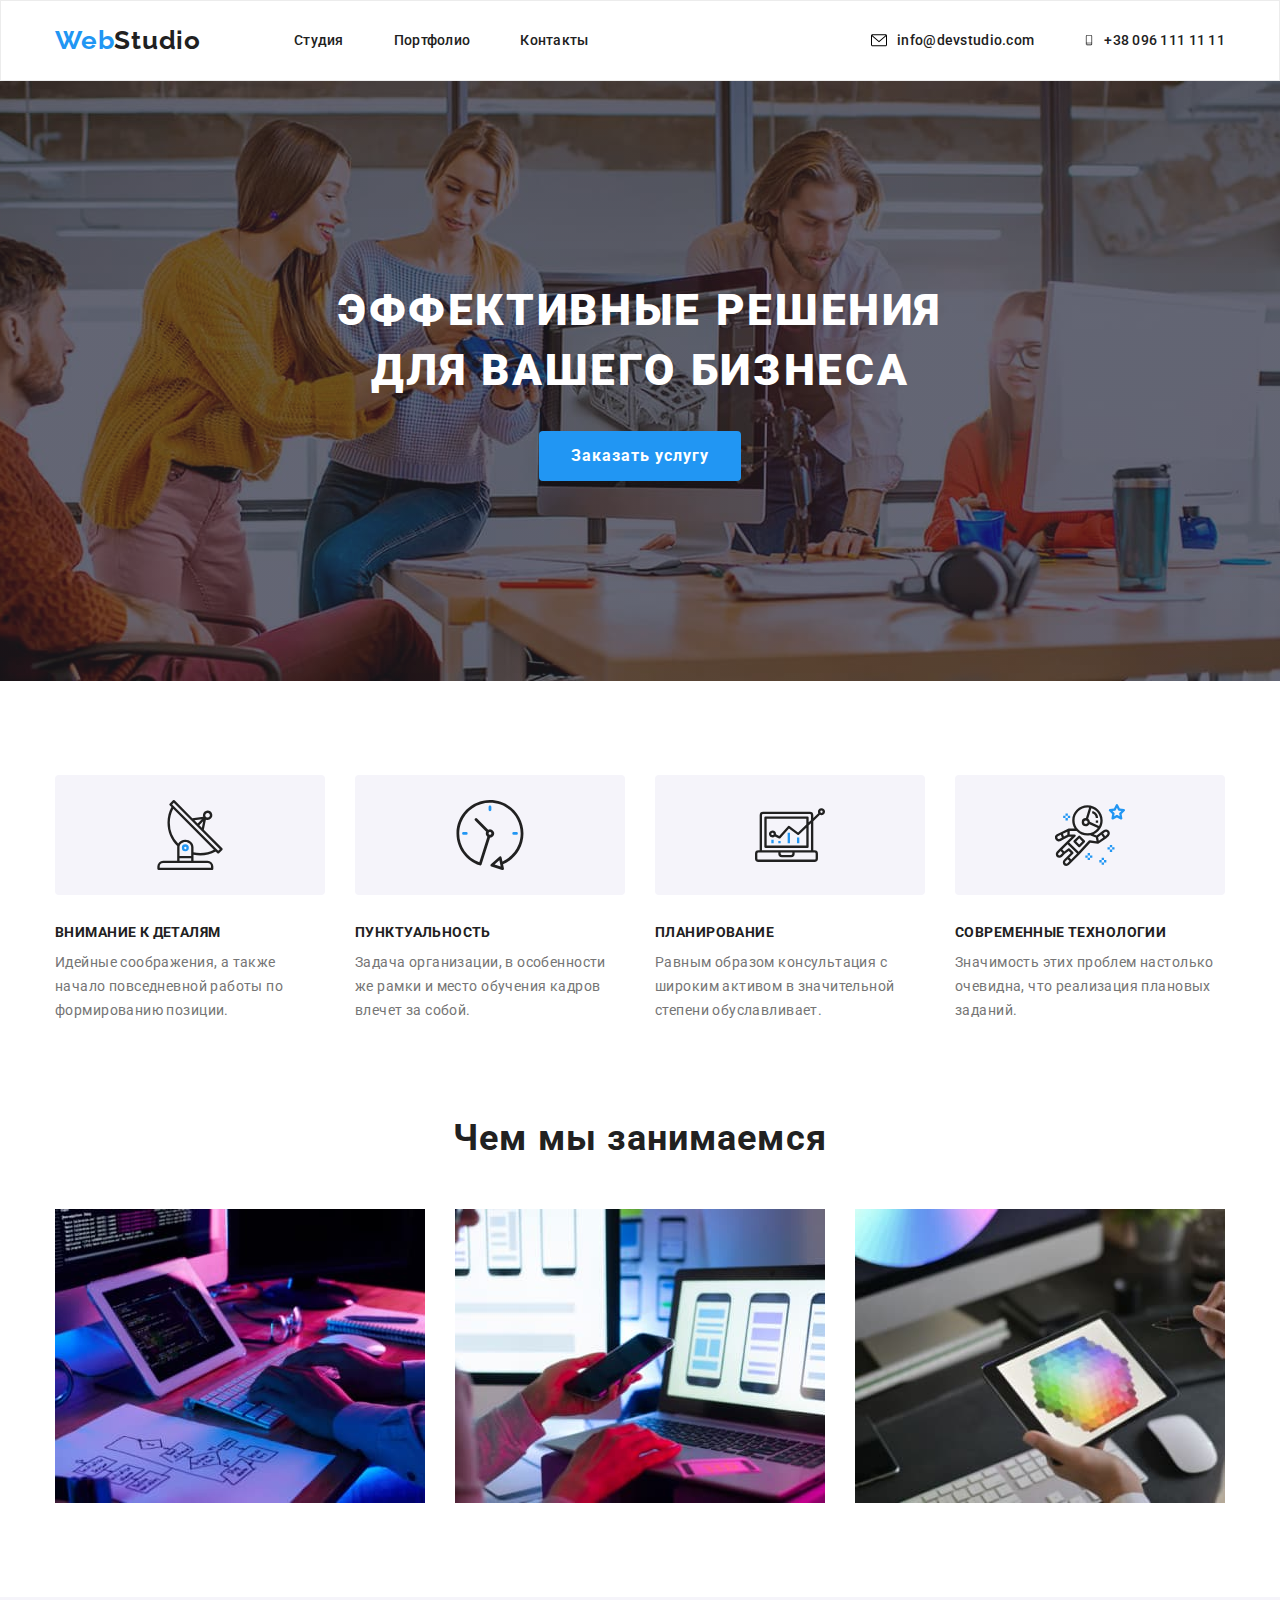
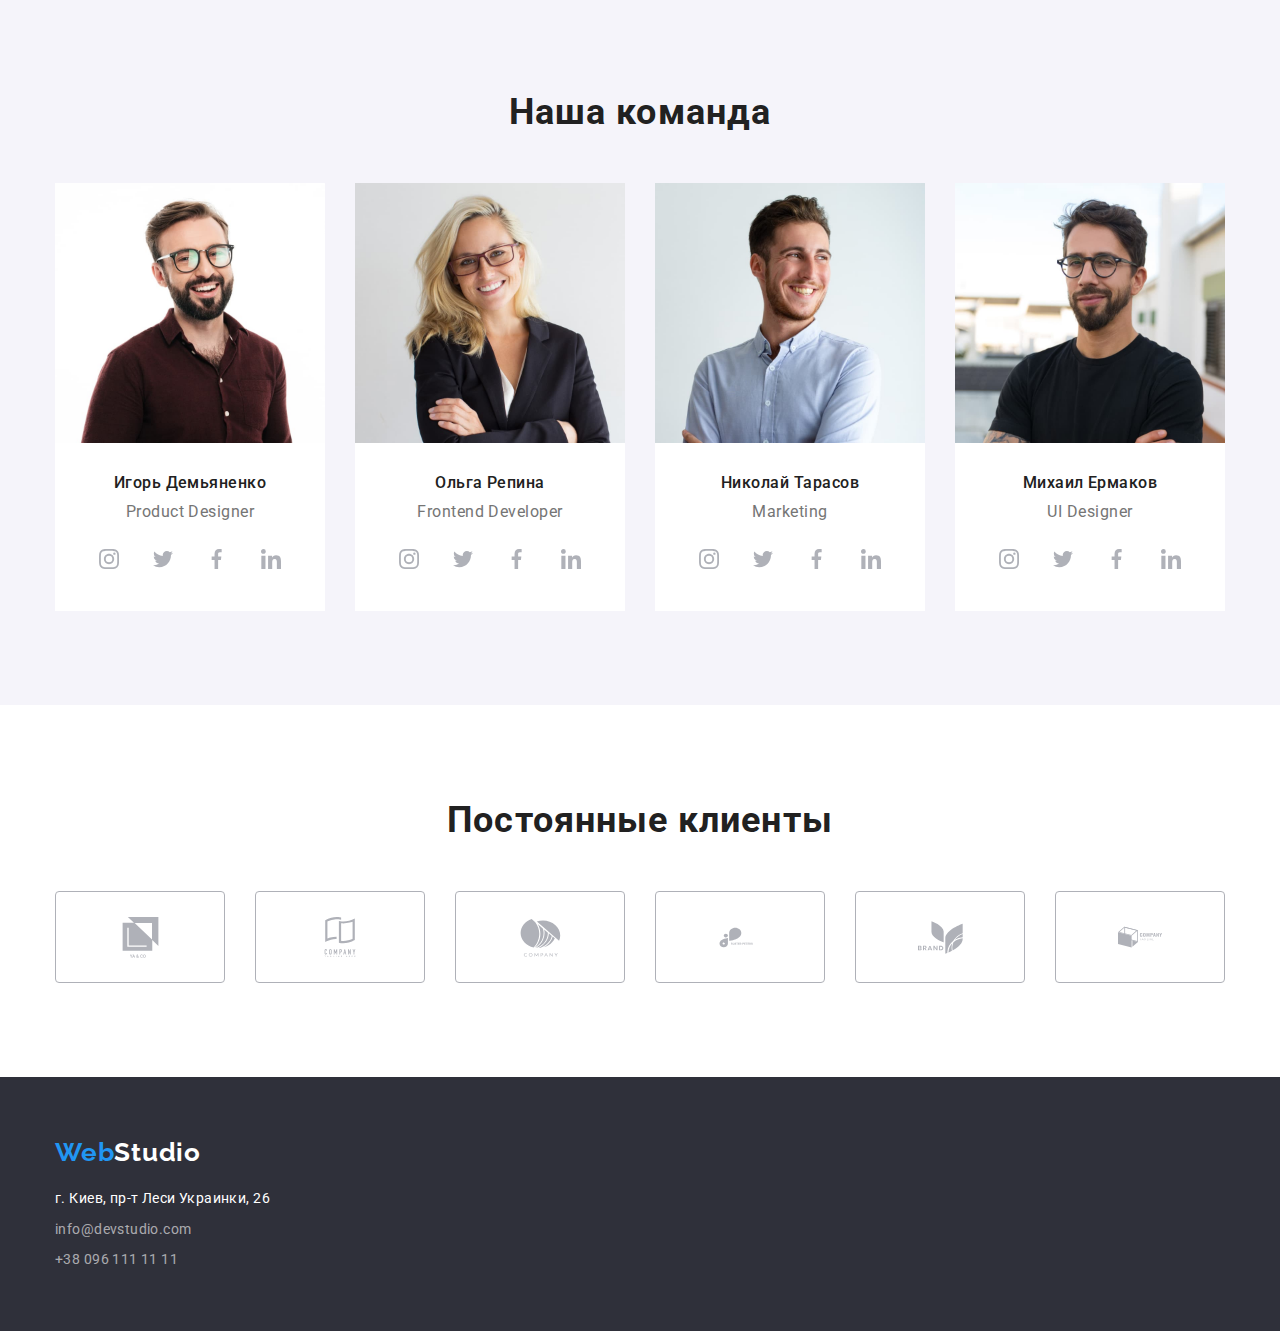
==== commit c7d698dc: "Add clients-section" ====
--- a/index.html
+++ b/index.html
@@ -84,7 +84,7 @@
       <section class="section">
         <div class="container">
           <h2 class="section-title" hidden>Особенности</h2>
-          <ul class="justify-between flex">
+          <ul class="flex justify-between">
             <li class="features-item">
               <div class="features-img">
                 <svg class="img-responsive" width="70px" height="70px">
@@ -396,6 +396,80 @@
                   </a>
                 </li>
               </ul>
+            </li>
+          </ul>
+        </div>
+      </section>
+      <!-- Секция "Клиенты" -->
+      <section class="section">
+        <div class="container">
+          <h2 class="section-title">Постоянные клиенты</h2>
+          <ul class="flex justify-between">
+            <li class="clients-item flex">
+              <a href="#">
+                <svg
+                  class="client-logo img-responsive"
+                  width="41px"
+                  height="47px"
+                >
+                  <use href="./images/icons.svg#icon-company-01"></use>
+                </svg>
+              </a>
+            </li>
+            <li class="clients-item flex">
+              <a href="#">
+                <svg
+                  class="client-logo img-responsive"
+                  width="40px"
+                  height="52px"
+                >
+                  <use href="./images/icons.svg#icon-company-02"></use>
+                </svg>
+              </a>
+            </li>
+            <li class="clients-item flex">
+              <a href="#">
+                <svg
+                  class="client-logo img-responsive"
+                  width="43px"
+                  height="41px"
+                >
+                  <use href="./images/icons.svg#icon-company-03"></use>
+                </svg>
+              </a>
+            </li>
+            <li class="clients-item flex">
+              <a href="#">
+                <svg
+                  class="client-logo img-responsive"
+                  width="84px"
+                  height="41px"
+                >
+                  <use href="./images/icons.svg#icon-company-04"></use>
+                </svg>
+              </a>
+            </li>
+            <li class="clients-item flex">
+              <a href="#">
+                <svg
+                  class="client-logo img-responsive"
+                  width="63px"
+                  height="45px"
+                >
+                  <use href="./images/icons.svg#icon-company-05"></use>
+                </svg>
+              </a>
+            </li>
+            <li class="clients-item flex">
+              <a href="#">
+                <svg
+                  class="client-logo img-responsive"
+                  width="94px"
+                  height="44px"
+                >
+                  <use href="./images/icons.svg#icon-company-06"></use>
+                </svg>
+              </a>
             </li>
           </ul>
         </div>
--- a/css/styles.css
+++ b/css/styles.css
@@ -5,7 +5,7 @@
   --brand-color: #2196f3;
   --hover-color: #fff;
   --backround-color: #f5f4fa;
-  --social-link: #afb1b8;
+  --svg-color: #afb1b8;
 }
 
 /* Временная разметка элементов */
@@ -268,14 +268,13 @@
   padding: 0 32px;
 }
 
-/* todo */
 .team-link,
 .team-link a:visited {
   width: 44px;
   height: 44px;
   padding: 12px;
 
-  fill: var(--social-link);
+  fill: var(--svg-color);
 }
 
 .team-link:hover,
@@ -285,6 +284,35 @@
   fill: var(--hover-color);
 }
 
+/* todo */
+
+.clients-item,
+.clients-item a:visited {
+  justify-content: center;
+  align-items: center;
+
+  width: 100%;
+  min-height: 92px;
+
+  border: 1px solid var(--svg-color);
+  border-radius: 4px;
+  fill: var(--svg-color);
+}
+
+.clients-item:not(:last-child) {
+  margin-right: 30px;
+}
+
+.clients-item:hover,
+.clients-item:hover a:visited {
+  background-color: var(--brand-color);
+  fill: var(--hover-color);
+}
+
+.client-logo {
+  margin: 0 auto;
+}
+
 .footer {
   margin: 0 auto;
   padding: 60px 0;
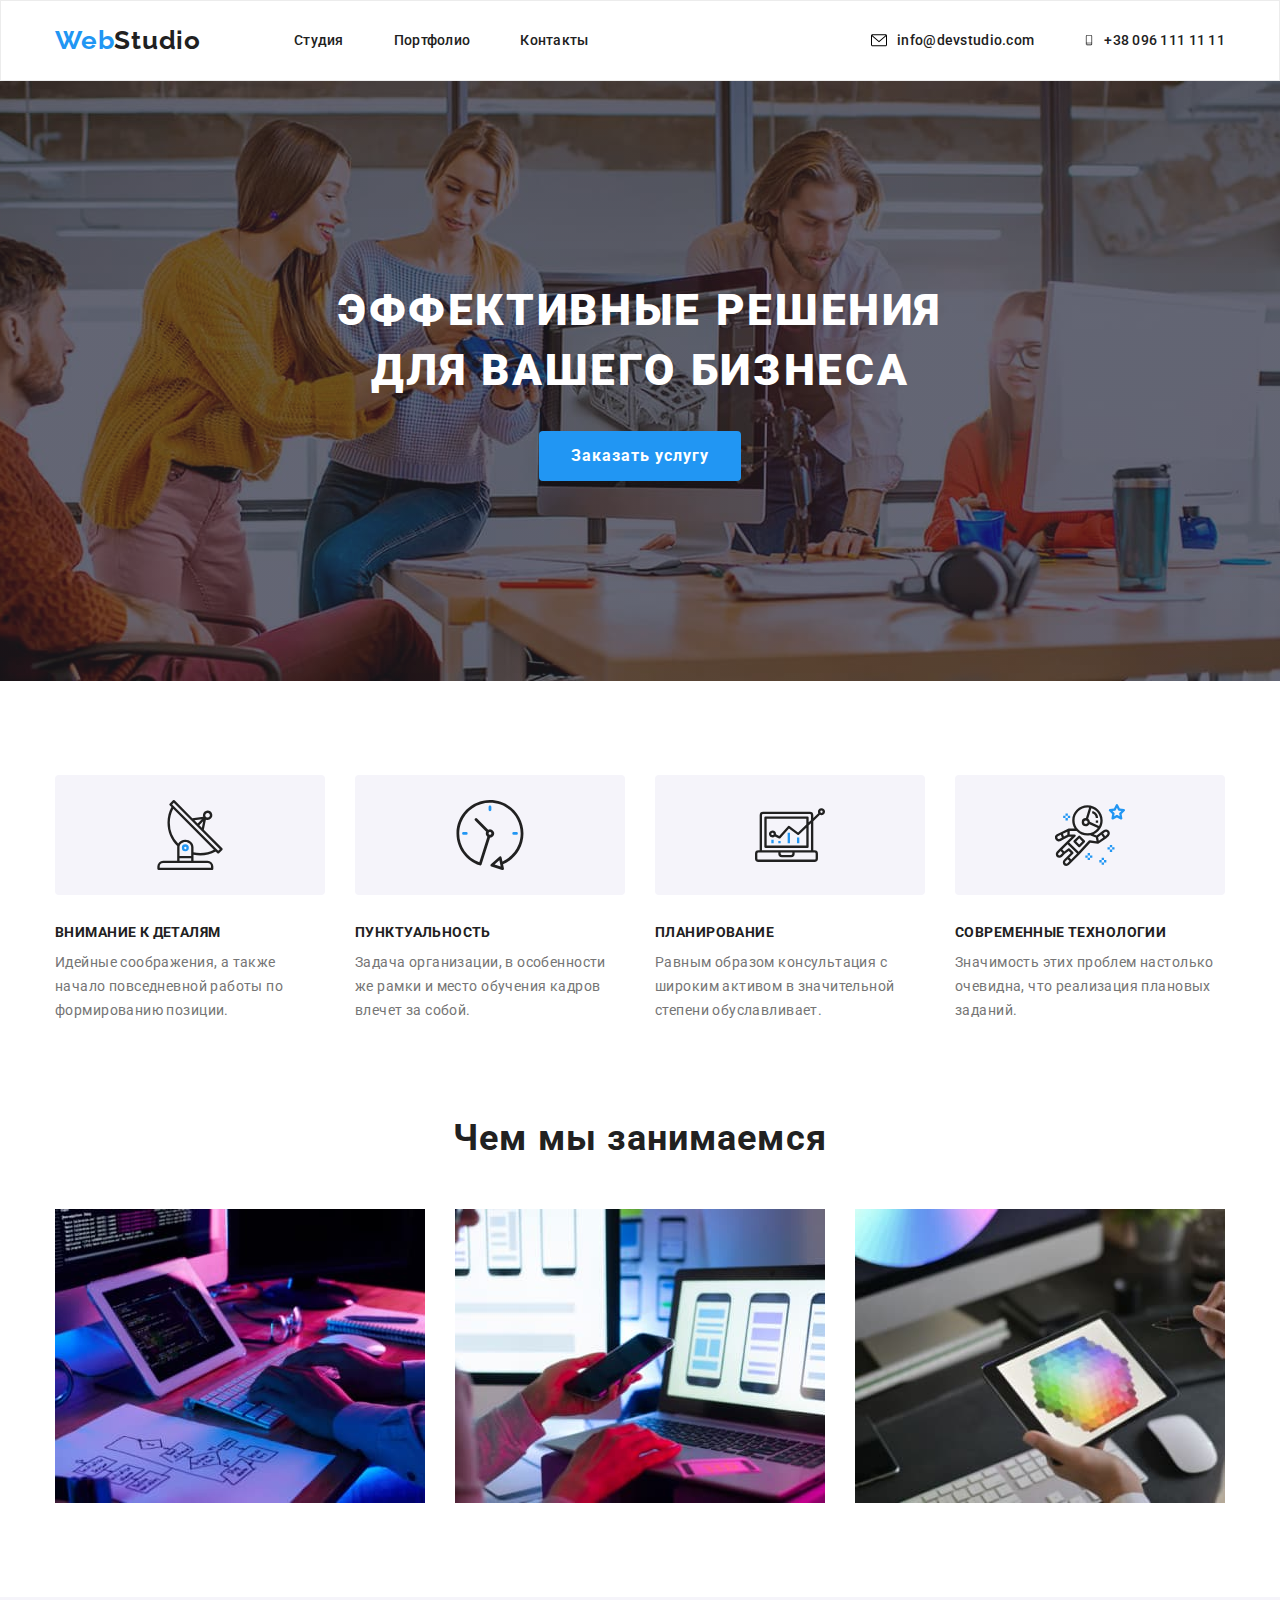
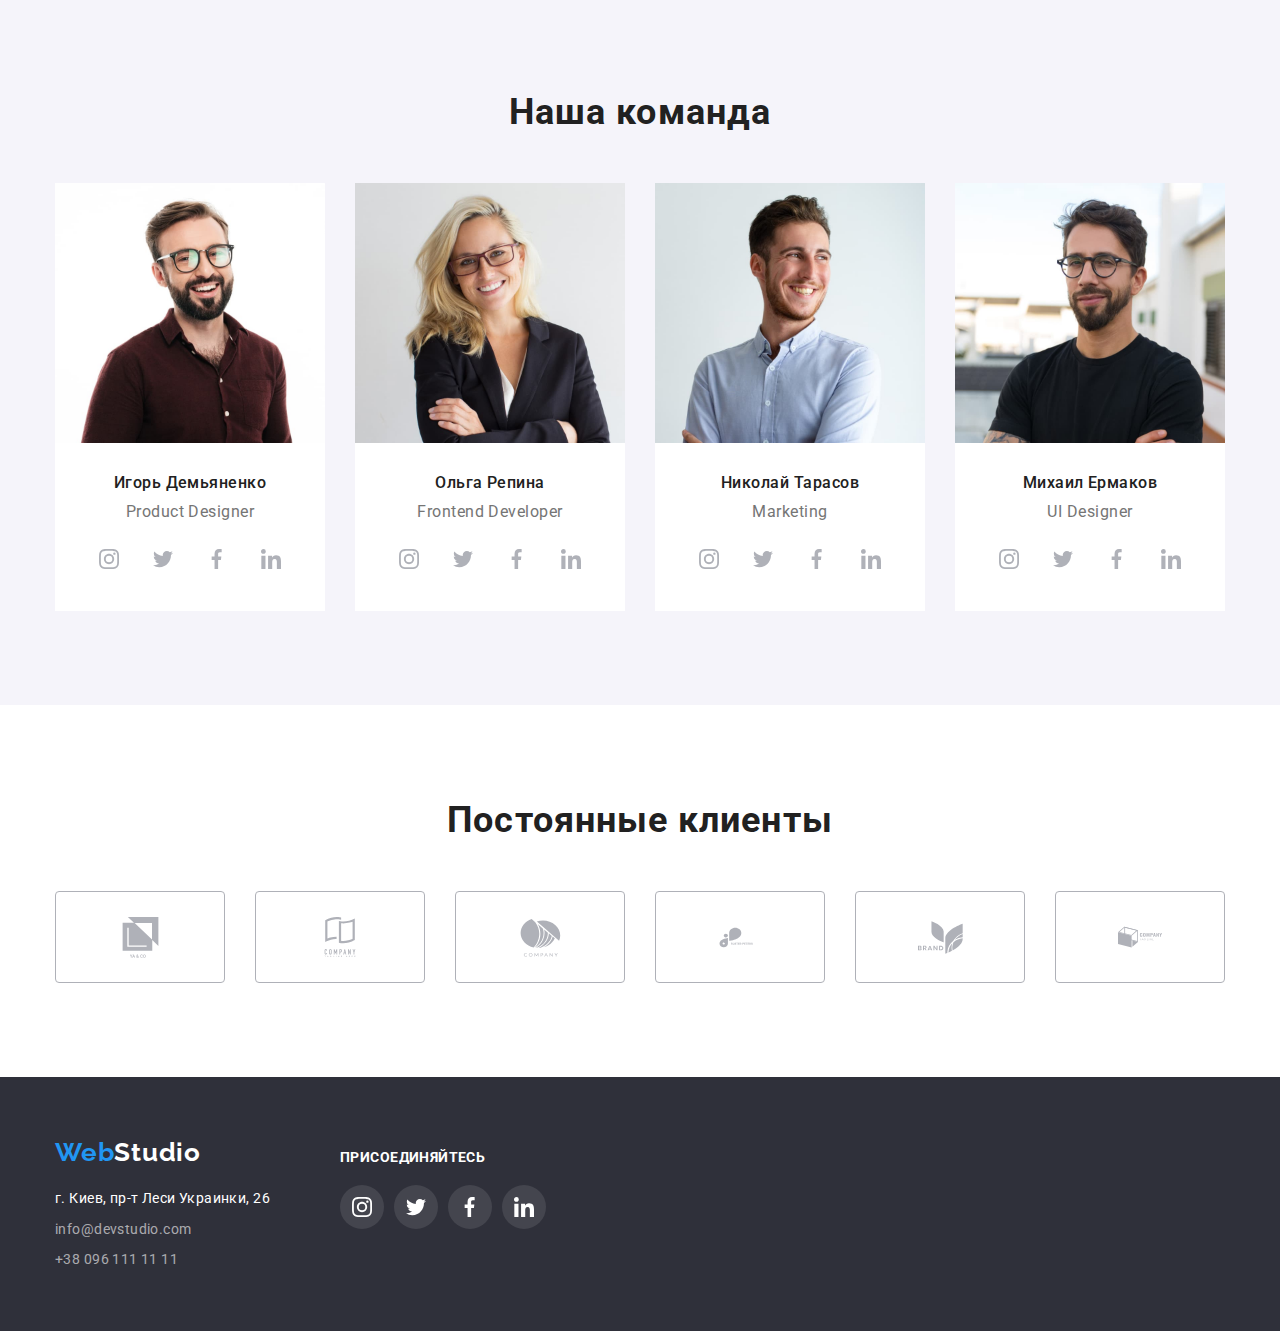
==== commit ee0932d9: "Update footer. Add block-join" ====
--- a/index.html
+++ b/index.html
@@ -185,44 +185,28 @@
               <ul class="team-social flex justify-between">
                 <li class="team-link">
                   <a href="https://www.instagram.com/">
-                    <svg
-                      class="team-svg img-responsive"
-                      width="20px"
-                      height="20px"
-                    >
+                    <svg class="img-responsive" width="20px" height="20px">
                       <use href="./images/icons.svg#icon-social-link-01"></use>
                     </svg>
                   </a>
                 </li>
                 <li class="team-link">
                   <a href="https://twitter.com/">
-                    <svg
-                      class="team-svg img-responsive"
-                      width="20px"
-                      height="20px"
-                    >
+                    <svg class="img-responsive" width="20px" height="20px">
                       <use href="./images/icons.svg#icon-social-link-02"></use>
                     </svg>
                   </a>
                 </li>
                 <li class="team-link">
                   <a href="https://www.facebook.com/">
-                    <svg
-                      class="team-svg img-responsive"
-                      width="20px"
-                      height="20px"
-                    >
+                    <svg class="img-responsive" width="20px" height="20px">
                       <use href="./images/icons.svg#icon-social-link-03"></use>
                     </svg>
                   </a>
                 </li>
                 <li class="team-link">
                   <a href="https://www.linkedin.com/">
-                    <svg
-                      class="team-svg img-responsive"
-                      width="20px"
-                      height="20px"
-                    >
+                    <svg class="img-responsive" width="20px" height="20px">
                       <use href="./images/icons.svg#icon-social-link-04"></use>
                     </svg>
                   </a>
@@ -241,44 +225,28 @@
               <ul class="team-social flex justify-between">
                 <li class="team-link">
                   <a href="https://www.instagram.com/">
-                    <svg
-                      class="team-svg img-responsive"
-                      width="20px"
-                      height="20px"
-                    >
+                    <svg class="img-responsive" width="20px" height="20px">
                       <use href="./images/icons.svg#icon-social-link-01"></use>
                     </svg>
                   </a>
                 </li>
                 <li class="team-link">
                   <a href="https://twitter.com/">
-                    <svg
-                      class="team-svg img-responsive"
-                      width="20px"
-                      height="20px"
-                    >
+                    <svg class="img-responsive" width="20px" height="20px">
                       <use href="./images/icons.svg#icon-social-link-02"></use>
                     </svg>
                   </a>
                 </li>
                 <li class="team-link">
                   <a href="https://www.facebook.com/">
-                    <svg
-                      class="team-svg img-responsive"
-                      width="20px"
-                      height="20px"
-                    >
+                    <svg class="img-responsive" width="20px" height="20px">
                       <use href="./images/icons.svg#icon-social-link-03"></use>
                     </svg>
                   </a>
                 </li>
                 <li class="team-link">
                   <a href="https://www.linkedin.com/">
-                    <svg
-                      class="team-svg img-responsive"
-                      width="20px"
-                      height="20px"
-                    >
+                    <svg class="img-responsive" width="20px" height="20px">
                       <use href="./images/icons.svg#icon-social-link-04"></use>
                     </svg>
                   </a>
@@ -297,44 +265,28 @@
               <ul class="team-social flex justify-between">
                 <li class="team-link">
                   <a href="https://www.instagram.com/">
-                    <svg
-                      class="team-svg img-responsive"
-                      width="20px"
-                      height="20px"
-                    >
+                    <svg class="img-responsive" width="20px" height="20px">
                       <use href="./images/icons.svg#icon-social-link-01"></use>
                     </svg>
                   </a>
                 </li>
                 <li class="team-link">
                   <a href="https://twitter.com/">
-                    <svg
-                      class="team-svg img-responsive"
-                      width="20px"
-                      height="20px"
-                    >
+                    <svg class="img-responsive" width="20px" height="20px">
                       <use href="./images/icons.svg#icon-social-link-02"></use>
                     </svg>
                   </a>
                 </li>
                 <li class="team-link">
                   <a href="https://www.facebook.com/">
-                    <svg
-                      class="team-svg img-responsive"
-                      width="20px"
-                      height="20px"
-                    >
+                    <svg class="img-responsive" width="20px" height="20px">
                       <use href="./images/icons.svg#icon-social-link-03"></use>
                     </svg>
                   </a>
                 </li>
                 <li class="team-link">
                   <a href="https://www.linkedin.com/">
-                    <svg
-                      class="team-svg img-responsive"
-                      width="20px"
-                      height="20px"
-                    >
+                    <svg class="img-responsive" width="20px" height="20px">
                       <use href="./images/icons.svg#icon-social-link-04"></use>
                     </svg>
                   </a>
@@ -353,44 +305,28 @@
               <ul class="team-social flex justify-between">
                 <li class="team-link">
                   <a href="https://www.instagram.com/">
-                    <svg
-                      class="team-svg img-responsive"
-                      width="20px"
-                      height="20px"
-                    >
+                    <svg class="img-responsive" width="20px" height="20px">
                       <use href="./images/icons.svg#icon-social-link-01"></use>
                     </svg>
                   </a>
                 </li>
                 <li class="team-link">
                   <a href="https://twitter.com/">
-                    <svg
-                      class="team-svg img-responsive"
-                      width="20px"
-                      height="20px"
-                    >
+                    <svg class="img-responsive" width="20px" height="20px">
                       <use href="./images/icons.svg#icon-social-link-02"></use>
                     </svg>
                   </a>
                 </li>
                 <li class="team-link">
                   <a href="https://www.facebook.com/">
-                    <svg
-                      class="team-svg img-responsive"
-                      width="20px"
-                      height="20px"
-                    >
+                    <svg class="img-responsive" width="20px" height="20px">
                       <use href="./images/icons.svg#icon-social-link-03"></use>
                     </svg>
                   </a>
                 </li>
                 <li class="team-link">
                   <a href="https://www.linkedin.com/">
-                    <svg
-                      class="team-svg img-responsive"
-                      width="20px"
-                      height="20px"
-                    >
+                    <svg class="img-responsive" width="20px" height="20px">
                       <use href="./images/icons.svg#icon-social-link-04"></use>
                     </svg>
                   </a>
@@ -477,26 +413,63 @@
     </main>
     <footer class="footer">
       <div class="container">
-        <a class="footer-logo" href="./index.html"
-          ><span class="logo-first-part">Web</span>Studio</a
-        >
-        <address>
-          <p class="footer-contact footer-contact-address">
-            г. Киев, пр-т Леси Украинки, 26
-          </p>
-          <ul>
-            <li>
-              <a class="footer-contact" href="mailto:info@devstudio.com"
-                >info@devstudio.com</a
-              >
-            </li>
-            <li>
-              <a class="footer-contact-last" href="tel:+380961111111"
-                >+38 096 111 11 11</a
-              >
-            </li>
-          </ul>
-        </address>
+        <div class="flex">
+          <div class="footer-identic">
+            <a class="footer-logo" href="./index.html"
+              ><span class="logo-first-part">Web</span>Studio</a
+            >
+            <address>
+              <p class="footer-contact footer-contact-address">
+                г. Киев, пр-т Леси Украинки, 26
+              </p>
+              <ul>
+                <li>
+                  <a class="footer-contact" href="mailto:info@devstudio.com"
+                    >info@devstudio.com</a
+                  >
+                </li>
+                <li>
+                  <a class="footer-contact-last" href="tel:+380961111111"
+                    >+38 096 111 11 11</a
+                  >
+                </li>
+              </ul>
+            </address>
+          </div>
+          <div class="join">
+            <h3 class="join-title">Присоединяйтесь</h3>
+            <ul class="join-social flex justify-between">
+              <li class="join-link">
+                <a href="https://www.instagram.com/">
+                  <svg class="img-responsive" width="20px" height="20px">
+                    <use href="./images/icons.svg#icon-social-link-01"></use>
+                  </svg>
+                </a>
+              </li>
+              <li class="join-link">
+                <a href="https://twitter.com/">
+                  <svg class="img-responsive" width="20px" height="20px">
+                    <use href="./images/icons.svg#icon-social-link-02"></use>
+                  </svg>
+                </a>
+              </li>
+              <li class="join-link">
+                <a href="https://www.facebook.com/">
+                  <svg class="img-responsive" width="20px" height="20px">
+                    <use href="./images/icons.svg#icon-social-link-03"></use>
+                  </svg>
+                </a>
+              </li>
+              <li class="join-link">
+                <a href="https://www.linkedin.com/">
+                  <svg class="img-responsive" width="20px" height="20px">
+                    <use href="./images/icons.svg#icon-social-link-04"></use>
+                  </svg>
+                </a>
+              </li>
+            </ul>
+          </div>
+        </div>
       </div>
     </footer>
   </body>
--- a/css/styles.css
+++ b/css/styles.css
@@ -284,8 +284,6 @@
   fill: var(--hover-color);
 }
 
-/* todo */
-
 .clients-item,
 .clients-item a:visited {
   justify-content: center;
@@ -320,6 +318,10 @@
   background-color: #2f303a;
 }
 
+.footer-identic {
+  margin-right: 70px;
+}
+
 .footer-logo {
   display: block;
   margin-bottom: 20px;
@@ -346,6 +348,48 @@
 
 .footer-contact-address {
   color: #fff;
+}
+
+.join {
+  padding-top: 12px;
+}
+
+.join-title {
+  font-weight: bold;
+  font-size: var(--text-font-size);
+  line-height: 1.17;
+  letter-spacing: 0.03em;
+  text-transform: uppercase;
+  color: #fff;
+}
+
+.join-social {
+  padding-top: 20px;
+}
+
+/* todo */
+.team-social {
+  padding: 0 32px;
+}
+
+.join-link,
+.join-link a:visited {
+  width: 44px;
+  height: 44px;
+  padding: 12px;
+
+  border-radius: 50%;
+  background: rgba(255, 255, 255, 0.1);
+  fill: var(--hover-color);
+}
+
+.join-link:hover,
+.join-link:hover a:visited {
+  background: var(--brand-color);
+}
+
+.join-link:not(:last-child) {
+  margin-right: 10px;
 }
 
 .filter {
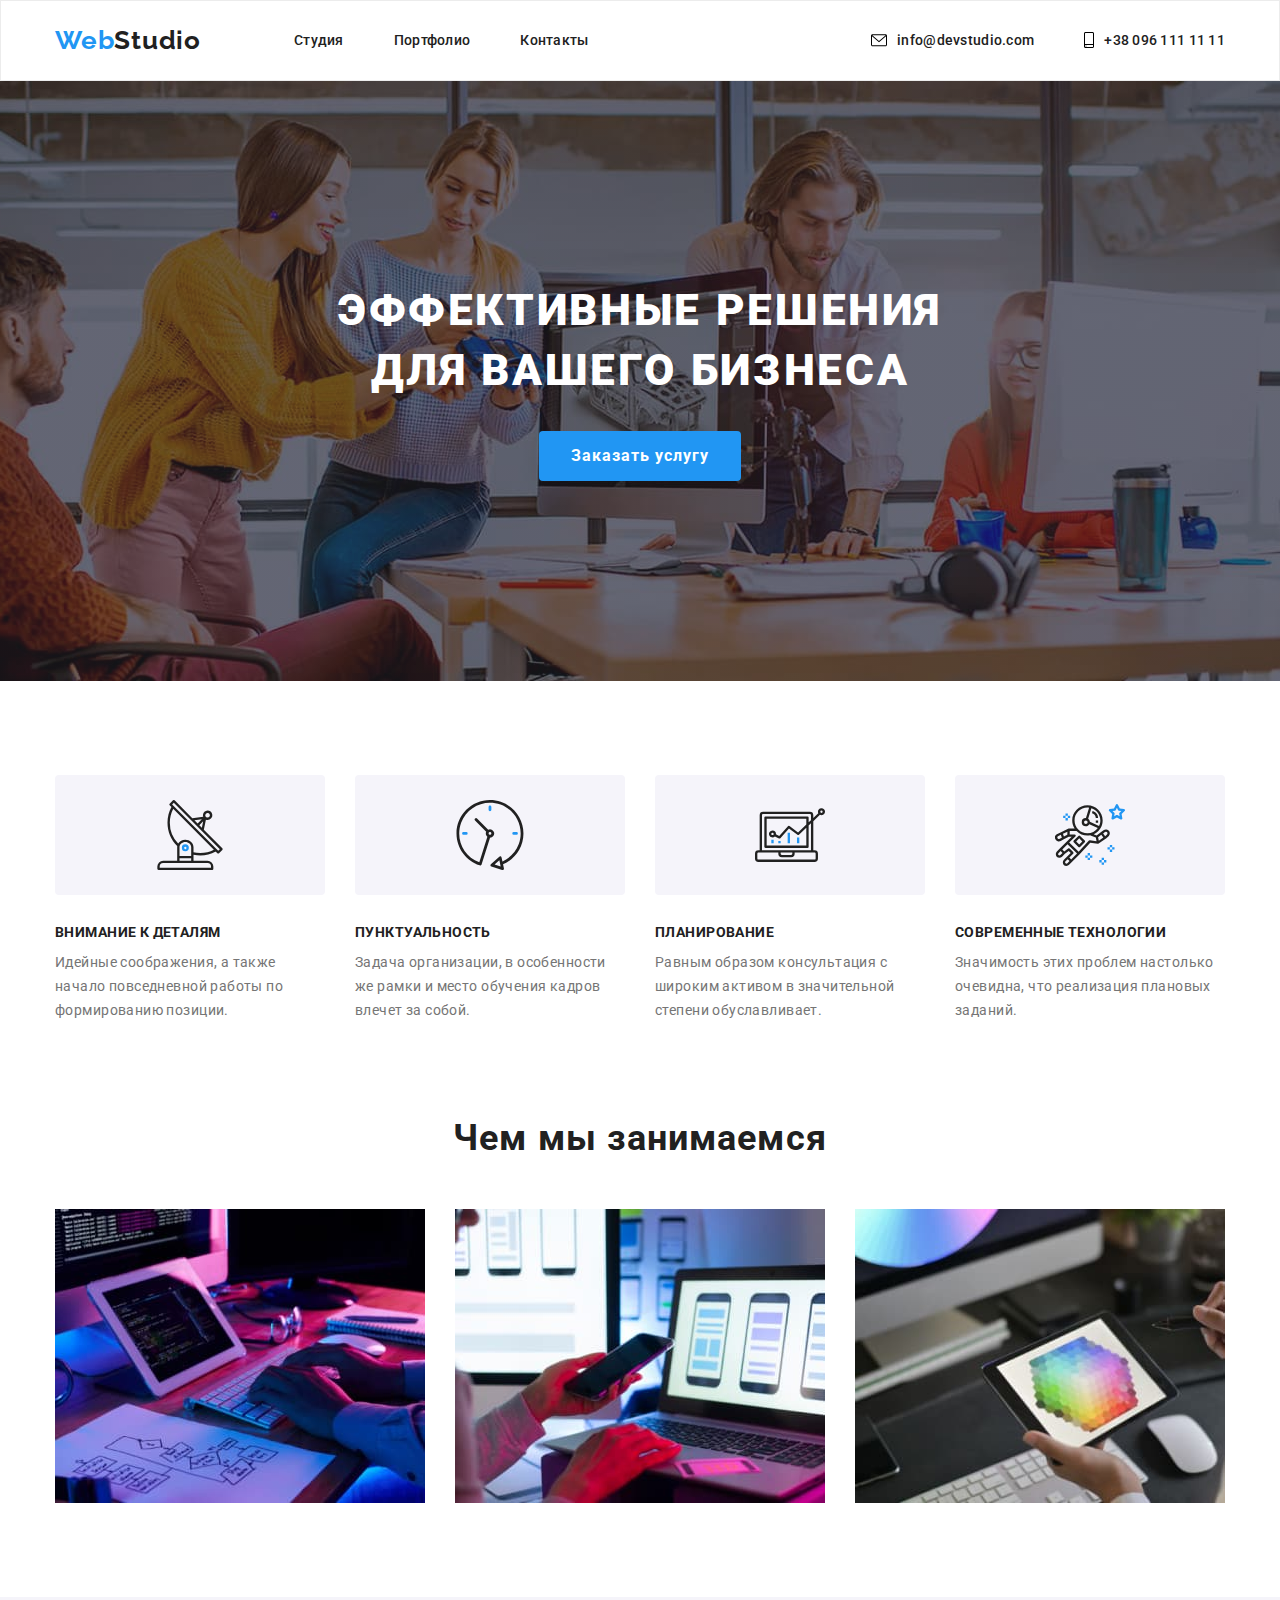
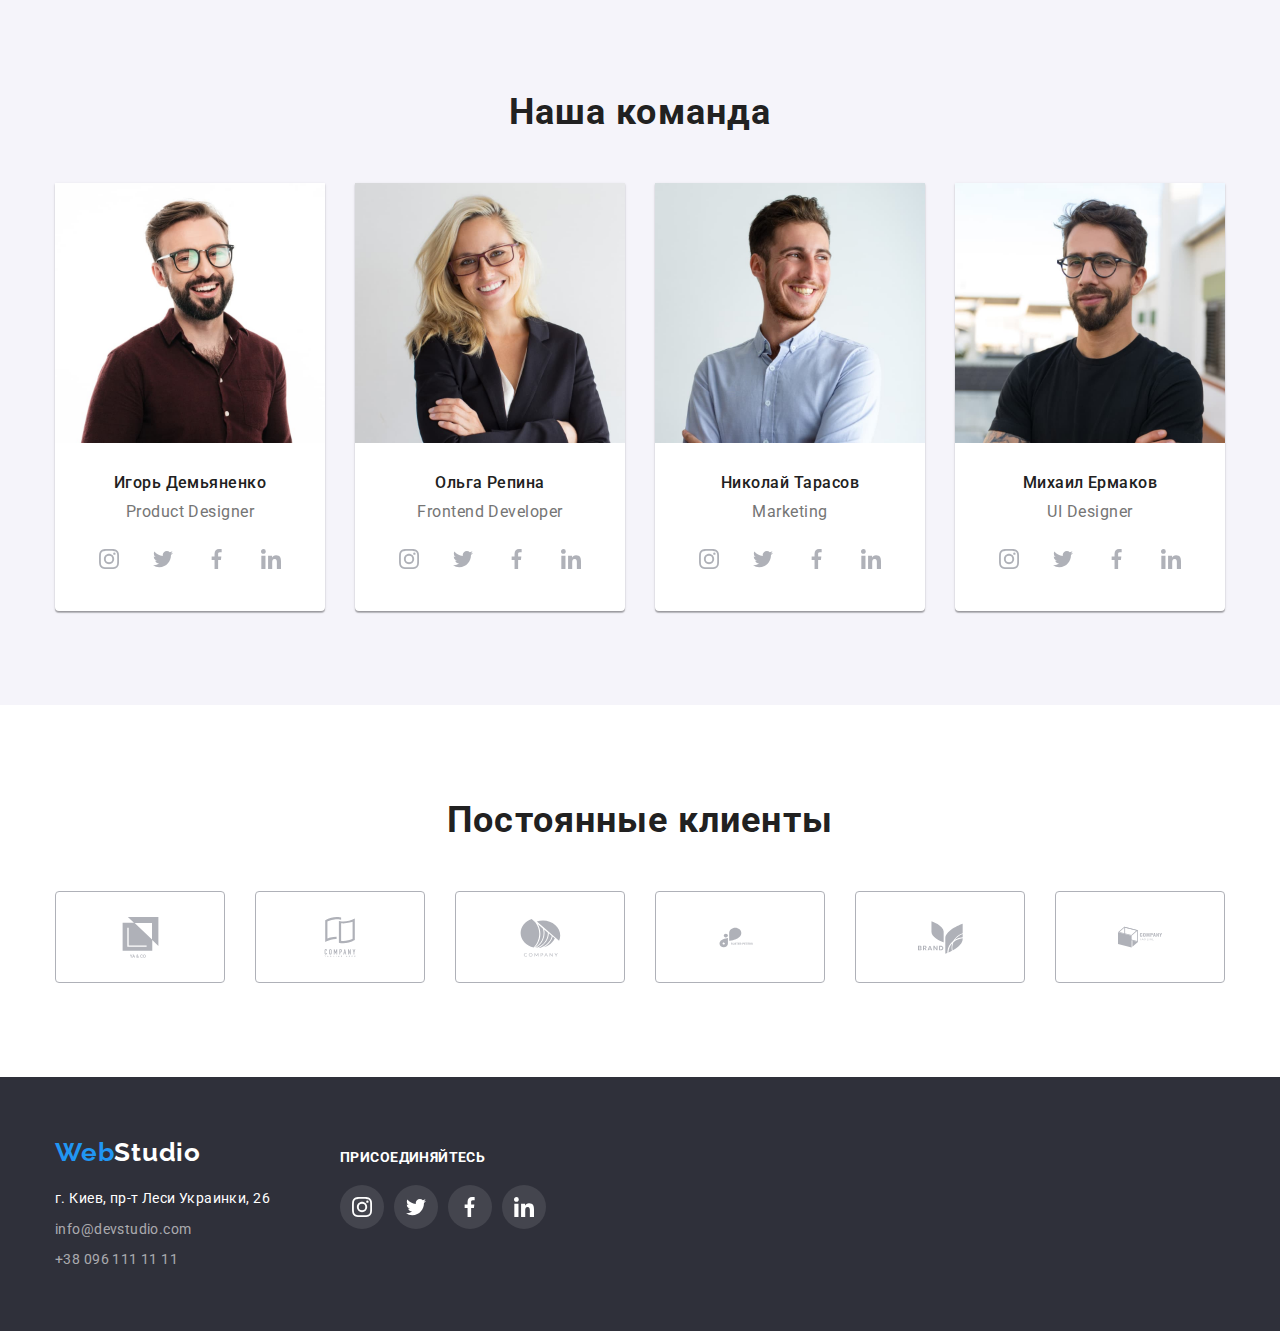
==== commit 5878a262: "Fixed bugs" ====
--- a/index.html
+++ b/index.html
@@ -53,7 +53,7 @@
             </li>
             <li class="header-item">
               <a class="nav-link nav-contact" href="tel:+380961111111"
-                ><div class="flex">
+                ><div class="flex align-center">
                   <svg
                     class="nav-icon img-responsive"
                     width="10px"
--- a/css/styles.css
+++ b/css/styles.css
@@ -122,7 +122,7 @@
   color: var(--brand-color);
 }
 
-/* !Убирать вручную дефолтное свойство fill в svg-sprite*/
+/* todo Для изменения свойства fill при :hover нужно вручную удалить дефолтные значения этого свойства в svg-sprite*/
 .nav-link:hover .nav-icon,
 .nav-link:focus .nav-icon {
   fill: var(--brand-color);
@@ -237,6 +237,9 @@
   padding-bottom: 30px;
 
   background-color: #fff;
+  border-radius: 0px 0px 4px 4px;
+  box-shadow: 0px 1px 3px rgba(0, 0, 0, 0.12), 0px 1px 1px rgba(0, 0, 0, 0.14),
+    0px 2px 1px rgba(0, 0, 0, 0.2);
 }
 
 .team-img {
@@ -301,10 +304,13 @@
   margin-right: 30px;
 }
 
-.clients-item:hover,
-.clients-item:hover a:visited {
-  background-color: var(--brand-color);
-  fill: var(--hover-color);
+.clients-item:hover .client-logo {
+  fill: var(--brand-color);
+}
+
+.clients-item:hover {
+  border-color: var(--brand-color);
+  cursor: pointer;
 }
 
 .client-logo {
@@ -365,11 +371,6 @@
 
 .join-social {
   padding-top: 20px;
-}
-
-/* todo */
-.team-social {
-  padding: 0 32px;
 }
 
 .join-link,
@@ -419,6 +420,8 @@
 .filter-btn:focus {
   background-color: var(--brand-color);
   color: var(--hover-color);
+  box-shadow: 0px 3px 1px rgba(0, 0, 0, 0.1), 0px 1px 2px rgba(0, 0, 0, 0.08),
+    0px 2px 2px rgba(0, 0, 0, 0.12);
 }
 
 /* .portfolio-set {
@@ -442,6 +445,11 @@
   margin-bottom: 30px;
 }
 
+.portfolio-item:hover {
+  box-shadow: 0px 1px 1px rgba(0, 0, 0, 0.12), 0px 4px 4px rgba(0, 0, 0, 0.06),
+    1px 4px 6px rgba(0, 0, 0, 0.16);
+}
+
 .portfolio-item:nth-child(3n) {
   margin-right: 0px;
 }
